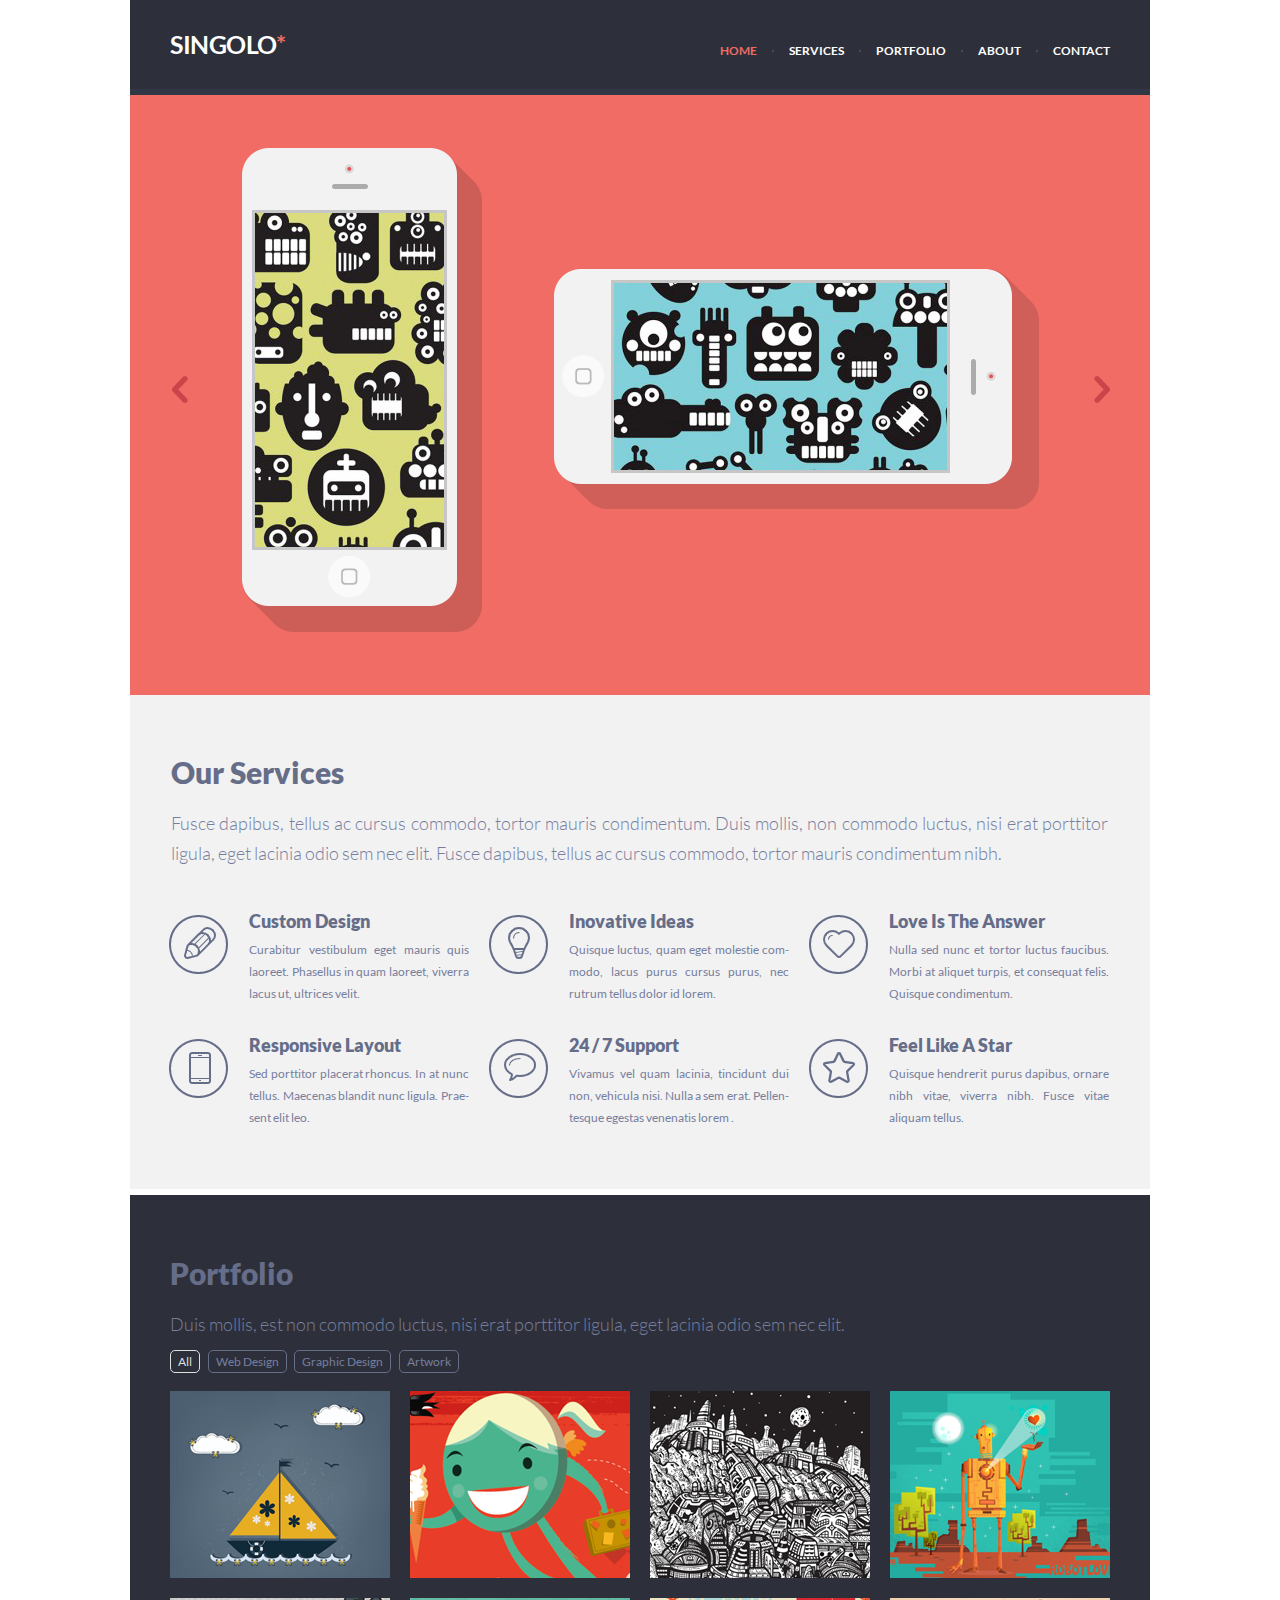
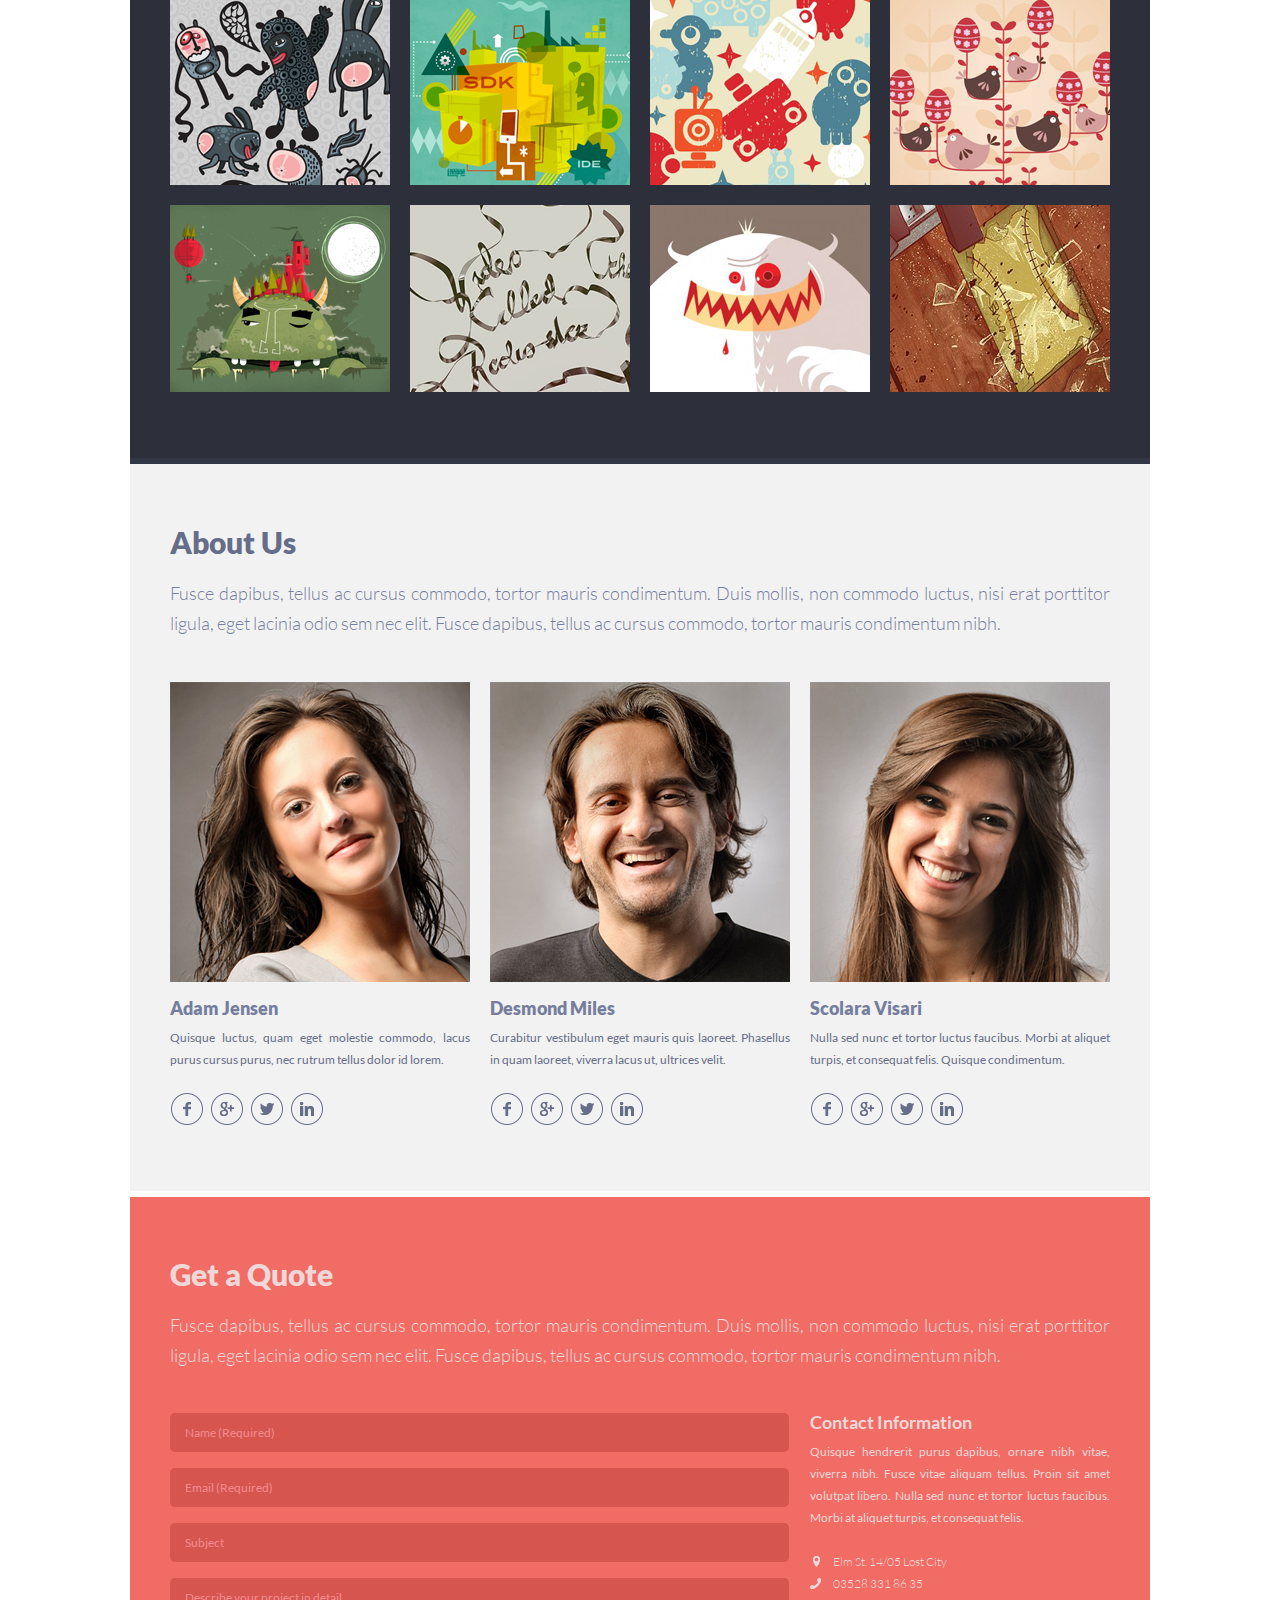
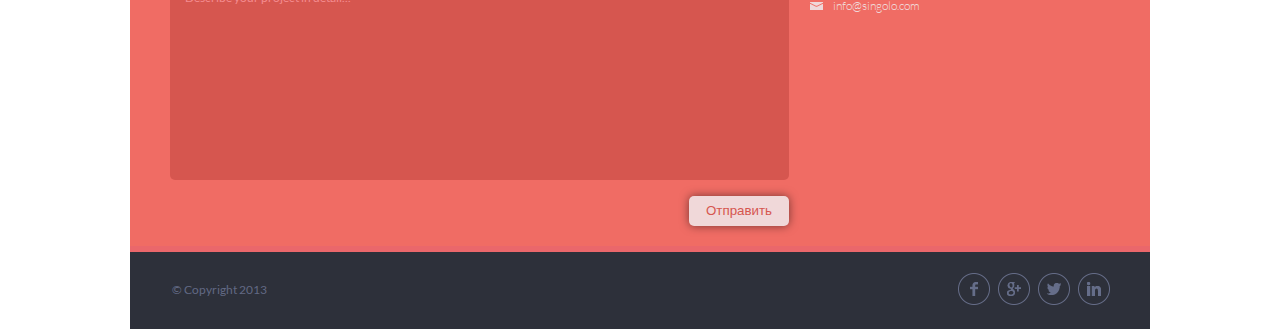
==== index.html @ b099fcce "feat: add composed index.html" ====
<!DOCTYPE html>
<html lang="en">
<head>
    <meta charset="UTF-8">
    <meta name="viewport" content="width=device-width, initial-scale=1.0">
    <link rel="stylesheet" href="style.css">
    <title>singolo</title>
</head>
<body>
    <div class="wrapper">
        <header class="header">
            <div class="header__logo"><h1>SINGOLO<span class="header__logo_star">*</span></h1></div>
            <nav class="header__navigation">
                <ul>
                    <li class="header__navigation_first active">HOME</li>
                    <li>SERVICES</li>
                    <li>PORTFOLIO</li>
                    <li>ABOUT</li>
                    <li class="header__navigation_last">CONTACT</li>
                </ul>
            </nav>
        </header>
        <main>
            <section class="slider">
                <div class="slider__promo">
                    <div class="arrows promo__arrow_left"><img src="./assets/images/chev-left.png" alt="chev left"></div>
                    <div class="promo__content">
                        <div class="content__phone_vertical">
                            <img src="./assets/images/phone/shadow.png" alt="phone shadow" class="shadow">
                            <img src="./assets/images/phone/phone.png" alt="vertical phone" id="phone-vertical">
                            <img src="./assets/images/phone/yellow-screen-picture.png" alt="yellow picture" id="yellow-picture">
                        </div>
                        <div class="content__phone_horizontal">
                            <img src="./assets/images/phone/shadow.png" alt="phone shadow" id="shadow-horizontal" class="shadow">
                            <img src="./assets/images/phone/phone.png" alt="horizontal phone" id="phone-horizontal">
                            <img src="./assets/images/phone/blue-screen-picture.png" alt="blue picture" id="blue-picture">
                        </div>
                    </div>
                    <div class="arrows promo__arrow_right"><img src="./assets/images/chev-right.png" alt="chev right"></div>
                </div>
            </section>
            <section class="services">
                <div class="info">
                    <h2 class="info__header">Our Services</h2>
                    <p class="info__description">Fusce dapibus, tellus ac cursus commodo, tortor mauris condimentum. Duis mollis, non commodo luctus, nisi erat porttitor ligula, eget lacinia odio sem nec elit. Fusce dapibus, tellus ac cursus commodo, tortor mauris condimentum nibh.</p>
                </div>
                <div class="options">
                    <div class="options__entity">
                        <div class="entity__icon">
                            <img src="./assets/images/services/icons/ellipse.png" alt="ellipse" class="icon_ellipse">
                            <img src="./assets/images/services/icons/pen.png" alt="pen icon" class="icon_picture" id="icon-pen">
                        </div>
                        <div class="entity__information">
                            <div class="entity__header">Custom Design</div>
                            <div class="entity__description">Curabitur vestibulum eget mauris quis laoreet. Phasellus in quam laoreet, viverra lacus ut, ultrices velit.</div>
                        </div>
                    </div>
                    <div class="options__entity">
                        <div class="entity__icon">
                            <img src="./assets/images/services/icons/ellipse.png" alt="ellipse" class="icon_ellipse">
                            <img src="./assets/images/services/icons/bulb.png" alt="bulb icon" class="icon_picture" id="icon-bulb">
                        </div>
                        <div class="entity__information">
                            <div class="entity__header">Inovative Ideas</div>
                            <div class="entity__description">Quisque luctus, quam eget molestie com&shy;modo, lacus purus cursus purus, nec rutrum tellus dolor id lorem.</div>
                        </div>
                    </div>
                    <div class="options__entity">
                        <div class="entity__icon">
                            <img src="./assets/images/services/icons/ellipse.png" alt="ellipse" class="icon_ellipse">
                            <img src="./assets/images/services/icons/heart.png" alt="heart icon" class="icon_picture" id="icon-heart">
                        </div>
                        <div class="entity__information">
                            <div class="entity__header">Love Is The Answer</div>
                            <div class="entity__description">Nulla sed nunc et tortor luctus faucibus. Morbi at aliquet turpis, et consequat felis. Quisque condimentum.</div>
                        </div>
                    </div>
                    <div class="options__entity">
                        <div class="entity__icon">
                            <img src="./assets/images/services/icons/ellipse.png" alt="ellipse" class="icon_ellipse">
                            <img src="./assets/images/services/icons/phone.png" alt="phone icon" class="icon_picture" id="icon-phone">
                        </div>
                        <div class="entity__information">
                            <div class="entity__header">Responsive Layout</div>
                            <div class="entity__description">Sed porttitor placerat rhoncus. In at nunc tellus. Maecenas blandit nunc ligula. Prae&shy;sent elit leo.</div>
                        </div>
                    </div>
                    <div class="options__entity">
                        <div class="entity__icon">
                            <img src="./assets/images/services/icons/ellipse.png" alt="ellipse" class="icon_ellipse">
                            <img src="./assets/images/services/icons/bubble.png" alt="bubble icon" class="icon_picture" id="icon-bubble">
                        </div>
                        <div class="entity__information">
                            <div class="entity__header">24 / 7 Support</div>
                            <div class="entity__description">Vivamus vel quam lacinia, tincidunt dui non, vehicula nisi. Nulla a sem erat. Pellen&shy;tesque egestas venenatis lorem .</div>
                        </div>
                    </div>
                    <div class="options__entity">
                        <div class="options__entity">
                            <div class="entity__icon">
                                <img src="./assets/images/services/icons/ellipse.png" alt="ellipse" class="icon_ellipse">
                                <img src="./assets/images/services/icons/star.png" alt="star icon" class="icon_picture" id="icon-star">
                            </div>
                            <div class="entity__information">
                                <div class="entity__header">Feel Like A Star</div>
                                <div class="entity__description">Quisque hendrerit purus dapibus, ornare nibh vitae, viverra nibh. Fusce vitae aliquam tellus.</div>
                            </div>
                        </div>
                    </div>
                </div>
            </section>
            <section class="portfolio">
                <h2 class="portfolio__header">Portfolio</h2>
                <p class="portfolio__description">Duis mollis, est non commodo luctus, nisi erat porttitor ligula, eget lacinia odio sem nec elit.</p>
                <div class="gallery">
                    <ul class="gallery__filtering">
                        <li class="active">All</li>
                        <li>Web Design</li>
                        <li>Graphic Design</li>
                        <li>Artwork</li>
                    </ul>
                    <div class="gallery__tiles">
                        <div class="tiles__tile ship"></div>
                        <div class="tiles__tile face"></div>
                        <div class="tiles__tile town"></div>
                        <div class="tiles__tile robot"></div>
                        <div class="tiles__tile animals"></div>
                        <div class="tiles__tile sdk"></div>
                        <div class="tiles__tile space"></div>
                        <div class="tiles__tile birds"></div>
                        <div class="tiles__tile monster"></div>
                        <div class="tiles__tile letter"></div>
                        <div class="tiles__tile ogre"></div>
                        <div class="tiles__tile indicator"></div>
                    </div>
                </div>
            </section>
            <section class="about">
                <h2 class="about__header">About Us</h2>
                <p class="about__description">Fusce dapibus, tellus ac cursus commodo, tortor mauris condimentum. Duis mollis, non commodo luctus, nisi erat porttitor ligula, eget lacinia odio sem nec elit. Fusce dapibus, tellus ac cursus commodo, tortor mauris condimentum nibh.</p>
                <div class="about__personalities">
                    <div class="personalities">
                        <div class="personalities__photo jensen"></div>
                        <div class="personalities__name">Adam Jensen</div>
                        <div class="personalities__description">Quisque luctus, quam eget molestie commodo, lacus purus cursus purus, nec rutrum tellus dolor id lorem.</div>
                        <div class="social-networks">
                            <span class="social-networks__facebook"></span>
                            <span class="social-networks__google"></span>
                            <span class="social-networks__twitter"></span>
                            <span class="social-networks__linkedin"></span>
                        </div>
                    </div>
                    <div class="personalities">
                        <div class="personalities__photo miles"></div>
                        <div class="personalities__name">Desmond Miles</div>
                        <div class="personalities__description">Curabitur vestibulum eget mauris quis laoreet. Phasellus in quam laoreet, viverra lacus ut, ultrices velit.</div>
                        <div class="social-networks">
                            <span class="social-networks__facebook"></span>
                            <span class="social-networks__google"></span>
                            <span class="social-networks__twitter"></span>
                            <span class="social-networks__linkedin"></span>
                        </div>
                    </div>
                    <div class="personalities">
                        <div class="personalities__photo visari"></div>
                        <div class="personalities__name">Scolara Visari</div>
                        <div class="personalities__description">Nulla sed nunc et tortor luctus faucibus. Morbi at aliquet turpis, et consequat felis. Quisque condimentum.</div>
                        <div class="social-networks">
                            <span class="social-networks__facebook"></span>
                            <span class="social-networks__google"></span>
                            <span class="social-networks__twitter"></span>
                            <span class="social-networks__linkedin"></span>
                        </div>
                    </div>
                </div>
            </section>
            <section class="quote">
                <h2 class="quote__header">Get a Quote</h2>
                <p class="quote__description">
                    Fusce dapibus, tellus ac cursus commodo, tortor mauris condimentum. Duis mollis, non commodo luctus, nisi erat porttitor ligula, eget lacinia odio sem nec elit. Fusce dapibus, tellus ac cursus commodo, tortor mauris condimentum nibh.
                </p>
                <div class="qoute__response">
                    <div class="quote__form_container">
                        <form action="#" class="response__form">
                            <input type="text" name="name" placeholder="Name (Required)" id="response-name" class="form_input" required>
                            <input type="email" name="email" placeholder="Email (Required)" id="response-email" class="form_input" required>
                            <input type="text" name="subject" placeholder="Subject" id="response-subject" class="form_input">
                            <textarea name="describe" placeholder="Describe your project in detail..." id="response-describe" cols="30" rows="10" class="form_input"></textarea>
                            <input type="submit" value="Отправить" id="response-submit">
                        </form>
                    </div>
                    <div class="quote__info">
                        <h4 class="info_header">Contact Information</h4>
                        <p class="info_description">Quisque hendrerit purus dapibus, ornare nibh vitae, viver&shy;ra nibh. Fusce vitae aliquam tellus. Proin sit amet volutpat libero. Nulla sed nunc et tortor luctus faucibus. Morbi at aliquet turpis, et consequat felis. </p>
                        <div class="info__contacts">
                            <a href="#" class="contacts__city">Elm St. 14/05 Lost City</a>
                            <a href="tel:035283318635" class="contacts_tel">03528 331 86 35</a>
                            <a href="mailto:dummy@dummy.com" class="contacts_mail">info@singolo.com</a>
                        </div>
                    </div>
                </div>
            </section>
        </main>
        <footer>
            <div class="footer__copyright">© Copyright 2013</div>
            <div class="social-networks">
                <span class="social-networks__facebook"></span>
                <span class="social-networks__google"></span>
                <span class="social-networks__twitter"></span>
                <span class="social-networks__linkedin"></span>
            </div>
        </footer>
    </div>
</body>
</html>
---- style.css ----
@charset "UTF-8";

@font-face {
  font-family: "Lato";
  src: url("./assets/fonts/Lato-Black.ttf");
  font-weight: 900;
}
@font-face {
  font-family: "Lato";
  src: url("./assets/fonts/Lato-Bold.ttf");
  font-weight: 700;
}
@font-face {
  font-family: "Lato";
  src: url("./assets/fonts/Lato-Regular.ttf");
  font-weight: 400;
}
@font-face {
  font-family: "Lato";
  src: url("./assets/fonts/Lato-Light.ttf");
  font-weight: 300;
}
@font-face {
  font-family: "Lato";
  src: url("./assets/fonts/Lato-Thin.ttf");
  font-weight: 100;
}

.options__entity, .promo__content, .slider__promo, .header__navigation ul, .header {
  display: flex;
  flex-direction: row;
}

body {
  margin: 0;
}

.wrapper {
  max-width: 1020px;
  min-width: 1020px;
  margin: 0 auto;
}

.header {
  font-family: "Lato";
  font-weight: 700;
  font-size: 11.5px;
  color: #ffffff;
  background-color: #2d303a;
  height: 89px;
  justify-content: space-between;
  align-items: center;
  padding-left: 40px;
  padding-right: 40px;
  border-bottom: 6px solid #323746;
}

.header__container {
  height: 89px;
  justify-content: space-between;
  align-items: center;
  padding-left: 40px;
  padding-right: 40px;
}

.header__logo h1 {
  font-size: 25px;
  line-height: 6px;
  letter-spacing: -0.5px;
  margin-top: 15px;
}

.header__logo_star {
  color: #f06c64;
}

.header_bottom {
  height: 6px;
  background-color: #323746;
}

.header__navigation {
  padding-top: 12px;
}
.header__navigation ul {
  list-style: none;
}
.header__navigation ul li {
  margin-right: 14px;
}
.header__navigation ul li:before {
  content: "⋅";
  color: #494e62;
  padding-right: 14px;
}
.header__navigation ul li:hover {
  color: #f06c64;
  cursor: pointer;
}
.header__navigation ul .header__navigation_first::before {
  content: none;
}
.header__navigation ul .header__navigation_last {
  margin-right: 0px;
}

.active {
  color: #f06c64;
}

.slider {
  background-color: #f06c64;
}

.slider__promo {
  justify-content: space-between;
  align-items: center;
  height: 600px;
}

.promo__arrow_right {
  text-align: center;
  margin-left: 55px;
  margin-right: 40px;
  padding-bottom: 7px;
}
.promo__arrow_right:hover {
  transform: scale(1.2);
  cursor: pointer;
}

.promo__arrow_left {
  text-align: center;
  margin-left: 42px;
  margin-right: 55px;
  padding-bottom: 7px;
}
.promo__arrow_left:hover {
  transform: scale(1.2);
  cursor: pointer;
}

.promo__content {
  justify-content: space-between;
  width: 100%;
}

.content__phone_vertical {
  position: relative;
  bottom: 243px;
}

.content__phone_vertical .shadow {
  top: -3px;
  left: -1px;
}

.content__phone_horizontal {
  position: relative;
  height: 100%;
  top: 118px;
  transform: rotate(90deg);
}

.content__phone_horizontal .shadow {
  right: 4px;
}

.slider_bottom {
  height: 6px;
  background-color: #ea676b;
}

.services {
  height: 368px;
  background-color: #f2f2f2;
  padding-top: 59px;
  padding-bottom: 67px;
  padding-left: 41px;
  padding-right: 34px;
  border-bottom: 6px solid #ffffff;
}

.info {
  margin-bottom: 44px;
}

.info__header {
  margin-top: 0px;
  margin-bottom: 0px;
  font-family: "Lato";
  font-weight: 900;
  font-size: 30px;
  color: #666d89;
}

.info__description {
  font-family: "Lato";
  font-weight: 300;
  font-size: 18px;
  line-height: 30px;
  text-align: justify;
  color: #767e9e;
  margin-bottom: 22px;
  margin-right: 8px;
}

.options {
  display: grid;
  grid-template-columns: repeat(3, 300px);
  grid-template-rows: repeat(2, 85px);
  column-gap: 20px;
  row-gap: 39px;
}

.options__entity {
  align-items: flex-start;
}

.entity__icon {
  position: relative;
  width: 60px;
  margin-left: -2px;
  margin-right: 20px;
}
.entity__icon .icon_picture {
  position: absolute;
  top: 14px;
  left: 14px;
  z-index: 2;
}
.entity__icon .icon_ellipse {
  position: absolute;
  z-index: 1;
  top: 2px;
  left: -1px;
}
.entity__icon #icon-bulb {
  left: 17px;
}
.entity__icon #icon-heart {
  top: 16px;
  left: 12px;
}
.entity__icon #icon-phone {
  left: 18px;
}
.entity__icon #icon-bubble {
  top: 16px;
}
.entity__icon #icon-star {
  top: 15px;
  left: 12px;
}

.entity__information {
  width: 220px;
}
.entity__information .entity__header {
  font-family: "Lato";
  font-weight: 900;
  font-size: 18px;
  line-height: 18px;
  color: #666d89;
}
.entity__information .entity__description {
  font-family: "Lato";
  font-weight: 400;
  font-size: 12px;
  line-height: 22px;
  padding-top: 9px;
  color: #767e9e;
  text-align: justify;
  overflow: hidden;
}

.shadow {
  position: absolute;
  opacity: 0.15;
}

#phone-vertical {
  position: absolute;
  left: -3px;
  top: -5px;
  z-index: 1;
}

#phone-horizontal {
  position: absolute;
  right: 28px;
  top: 26px;
  z-index: 1;
}

#yellow-picture {
  position: absolute;
  outline: 3px solid #c6c6c6;
  left: 12px;
  top: 61px;
  z-index: 2;
}

#blue-picture {
  position: absolute;
  outline: 3px solid #c6c6c6;
  right: 43px;
  top: 92px;
  z-index: 2;
}

#shadow-horizontal {
  transform: scaleX(-1);
}

.social-networks, .gallery__filtering {
  display: flex;
  flex-direction: row;
}

.personalities__description, .portfolio {
  font-family: "Lato";
  font-weight: 400;
  font-size: 12px;
}

.about__description, .portfolio__description {
  font-family: "Lato";
  font-weight: 300;
  font-size: 18px;
}

.portfolio {
  background-color: #2d303a;
  color: #767e9e;
  padding: 60px 40px 66px 40px;
  border-bottom: 6px solid #323746;
}

.portfolio__header {
  font-family: "Lato";
  font-weight: 900;
  font-size: 30px;
  margin: auto;
  color: #666d89;
}

.portfolio__description {
  color: #767e9e;
  margin-top: 22px;
  margin-bottom: 15px;
}

.about {
  background-color: #f2f2f2;
  padding: 60px 40px 62px 40px;
  border-bottom: 6px solid #ffffff;
}

.about__header {
  font-family: "Lato";
  font-weight: 900;
  font-size: 30px;
  margin: 0;
  color: #666d89;
}

.about__description {
  text-align: justify;
  line-height: 30px;
  color: #767e9e;
  margin-bottom: 44px;
}

.gallery__filtering {
  list-style: none;
  padding: 0;
  margin-top: 0px;
  margin-bottom: 18px;
}
.gallery__filtering li {
  border: 1px solid #666d89;
  padding: 3px 7px;
  border-radius: 5px;
  margin-right: 7.5px
}
.gallery__filtering li:hover {
  color: #dedede;
  border-color: #dedede;
  cursor: pointer;
}
.gallery__filtering .active {
  color: #dedede;
  border: 1px solid #dedede;
}

.gallery__tiles {
  display: grid;
  grid-template-columns: repeat(4, 220px);
  grid-template-rows: repeat(3, 187px);
  column-gap: 20px;
  row-gap: 20px;
}

.ship {
  background-image: url("./assets/images/gallery/ship.png");
  background-position: right -10px top -11px;
}

.face {
  background-image: url("./assets/images/gallery/face.png");
  background-position: center right -62px;
}

.town {
  background-image: url("./assets/images/gallery/town.png");
  background-position: right -19px top -1px;
}

.robot {
  background-image: url("./assets/images/gallery/robot.png");
  background-position: right -18px top -2px;
}

.animals {
  background-image: url("./assets/images/gallery/animals.png");
  background-position: right -12px top -16px;
}

.sdk {
  background-image: url("./assets/images/gallery/sdk.png");
  background-position: right -22px top -4px;
}

.space {
  background-image: url("./assets/images/gallery/space.png");
  background-position: right -121px top -39px;
}

.birds {
  background-image: url("./assets/images/gallery/birds.png");
  background-position: right -34px top -32px;
}

.monster {
  background-image: url("./assets/images/gallery/monster.png");
  background-position: right -18px top -2px;
}

.letter {
  background-image: url("./assets/images/gallery/letter.png");
  background-position: right -113px top -113px;
}

.ogre {
  background-image: url("./assets/images/gallery/ogre.png");
  background-position: right -50px bottom -50px;
}

.indicator {
  background-image: url("./assets/images/gallery/indicator.png");
  background-position: right -40px bottom -179px;
}

.personalities__photo {
  margin-right: 0;
  height: 300px;
  margin-bottom: 15px;
}

.about__personalities {
  display: flex;
  flex-direction: row;
  justify-content: space-between;
  align-items: center;
}

.personalities {
  width: 300px;
}

.jensen {
  background-image: url("./assets/images/faces/jensen.png");
}

.miles {
  background-image: url("./assets/images/faces/miles.png");
}

.visari {
  background-image: url("./assets/images/faces/visari.png");
}

.personalities__name {
  font-family: "Lato";
  font-weight: 900;
  font-size: 18px;
  text-align: justify;
  font-size: 18px;
  color: #767e9e;
  margin-bottom: 8px;
  word-wrap: normal;
}

.personalities__description {
  line-height: 22px;
  text-align: justify;
  color: #666d89;
  margin-bottom: 21px;
}

.social-networks {
  justify-content: flex-start;
  align-items: center;
}
.social-networks span {
  padding-right: 8px;
  padding-bottom: 5px;
}

.social-networks__facebook {
  background-image: url("./assets/images/social/facebook.png");
  background-repeat: no-repeat;
  height: 32px;
  width: 32px;
}
.social-networks__facebook:hover {
  cursor: pointer;
  background-image: url("./assets/images/social/active/facebook-active.png");
}

.social-networks__google {
  background-image: url("./assets/images/social/google.png");
  background-repeat: no-repeat;
  height: 32px;
  width: 32px;
}
.social-networks__google:hover {
  cursor: pointer;
  background-image: url("./assets/images/social/active/google-active.png");
}

.social-networks__twitter {
  background-image: url("./assets/images/social/twitter.png");
  background-repeat: no-repeat;
  height: 32px;
  width: 32px;
}
.social-networks__twitter:hover {
  cursor: pointer;
  background-image: url("./assets/images/social/active/twitter-active.png");
}

.social-networks__linkedin {
  background-image: url("./assets/images/social/linkedin.png");
  background-repeat: no-repeat;
  height: 32px;
  width: 32px;
}
.social-networks__linkedin:hover {
  cursor: pointer;
  background-image: url("./assets/images/social/active/linkedin-active.png");
}

.social-networks, footer {
  display: flex;
  flex-direction: row;
}

.footer__copyright, .info_description, .response__form ::placeholder {
  font-family: "Lato";
  font-weight: 400;
  font-size: 12px;
}

.info__contacts, .quote {
  font-family: "Lato";
  font-weight: 300;
  font-size: 18px;
}

.quote {
  background-color: #f06c64;
  color: #f0d8d9;
  text-align: justify;
  padding: 34px 40px 20px 40px;
  border-bottom: 6px solid #ea676b;
}

.quote__header {
  font-family: "Lato";
  font-weight: 900;
  font-size: 30px;
  margin-bottom: 0px;
}

.quote__description {
  margin-top: 18px;
  margin-bottom: 45px;
  line-height: 30px;
}

.quote__form_container {
  width: 619px;
}

.response__form {
  display: flex;
  flex-direction: column;
  margin-top: -2px;
}
.response__form ::placeholder {
  color: #f48c8f;
}
.response__form textarea {
  resize: none;
  height: 178px;
}

.form_input {
  margin-bottom: 16px;
  background-color: #d6564f;
  border: none;
  padding: 12px 15px;
  border-radius: 5px;
}

.qoute__response {
  display: flex;
  flex-direction: row;
  justify-content: space-between;
}

.quote__info {
  width: 300px;
}

.info_description {
  line-height: 22px;
  text-align: justify;
  margin-bottom: 22px;
  word-wrap: break-word;
}

.info__contacts {
  font-size: 12px;
  line-height: 22px;
}
.info__contacts a {
  display: block;
  color: #f0d8d9;
  text-decoration: none;
  background-repeat: no-repeat;
  background-position: left center;
  padding-left: 23px;
}
.info__contacts .contacts__city {
  margin-left: 3px;
  padding-left: 20px;
  background-image: url("../assets/images/icons/location.png");
}
.info__contacts .contacts_tel {
  background-image: url("../assets/images/icons/phone.png");
}
.info__contacts .contacts_mail {
  background-image: url("../assets/images/icons/mail.png");
}

.info_header {
  margin: -4px 0px;
}

#response-submit {
  width: 100px;
  height: 30px;
  align-self: flex-end;
  border: none;
  border-radius: 5px;
  color: #d6564f;
  background-color: #f0d8d9;
  box-shadow: 0 0 10px rgba(0, 0, 0, 0.5);
}
#response-submit:hover {
  cursor: pointer;
  box-shadow: 0 0 15px rgba(0, 0, 0, 0.5);
}

footer {
  align-items: center;
  justify-content: space-between;
  padding: 20px 42px;
  background-color: #2d303a;
}

.footer__copyright {
  line-height: 22px;
  text-align: justify;
  color: #626984;
}

.social-networks {
  justify-content: flex-start;
  align-items: center;
  margin-right: -9px;
}
.social-networks span {
  padding-bottom: 5px;
  padding-right: 8px;
}

.social-networks__facebook {
  background-image: url("./assets/images/social/facebook.png");
  background-repeat: no-repeat;
  height: 32px;
  width: 32px;
}
.social-networks__facebook:hover {
  cursor: pointer;
  background-image: url("./assets/images/social/active/facebook-active.png");
}

.social-networks__google {
  background-image: url("./assets/images/social/google.png");
  background-repeat: no-repeat;
  height: 32px;
  width: 32px;
}
.social-networks__google:hover {
  cursor: pointer;
  background-image: url("./assets/images/social/active/google-active.png");
}

.social-networks__twitter {
  background-image: url("./assets/images/social/twitter.png");
  background-repeat: no-repeat;
  height: 32px;
  width: 32px;
}
.social-networks__twitter:hover {
  cursor: pointer;
  background-image: url("./assets/images/social/active/twitter-active.png");
}

.social-networks__linkedin {
  background-image: url("./assets/images/social/linkedin.png");
  background-repeat: no-repeat;
  height: 32px;
  width: 32px;
  padding-right: 0;
}
.social-networks__linkedin:hover {
  cursor: pointer;
  background-image: url("./assets/images/social/active/linkedin-active.png");
}
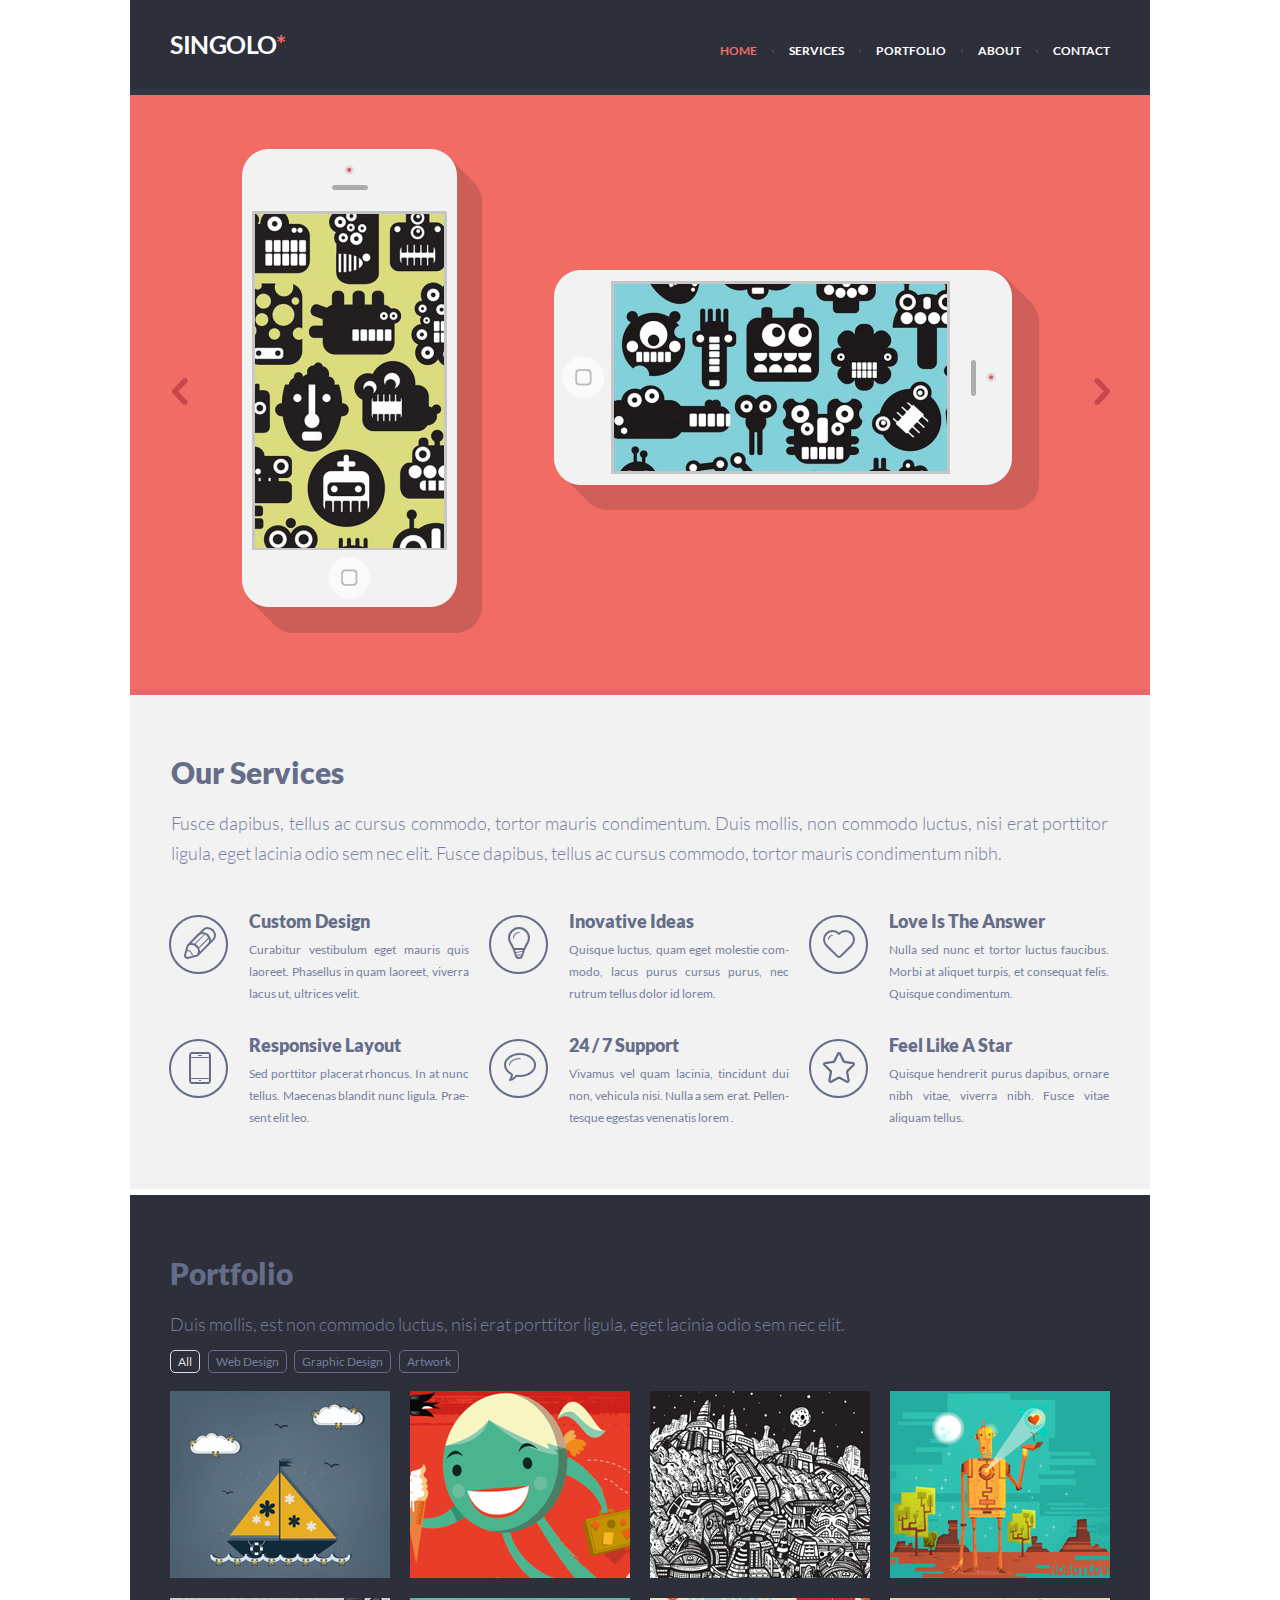
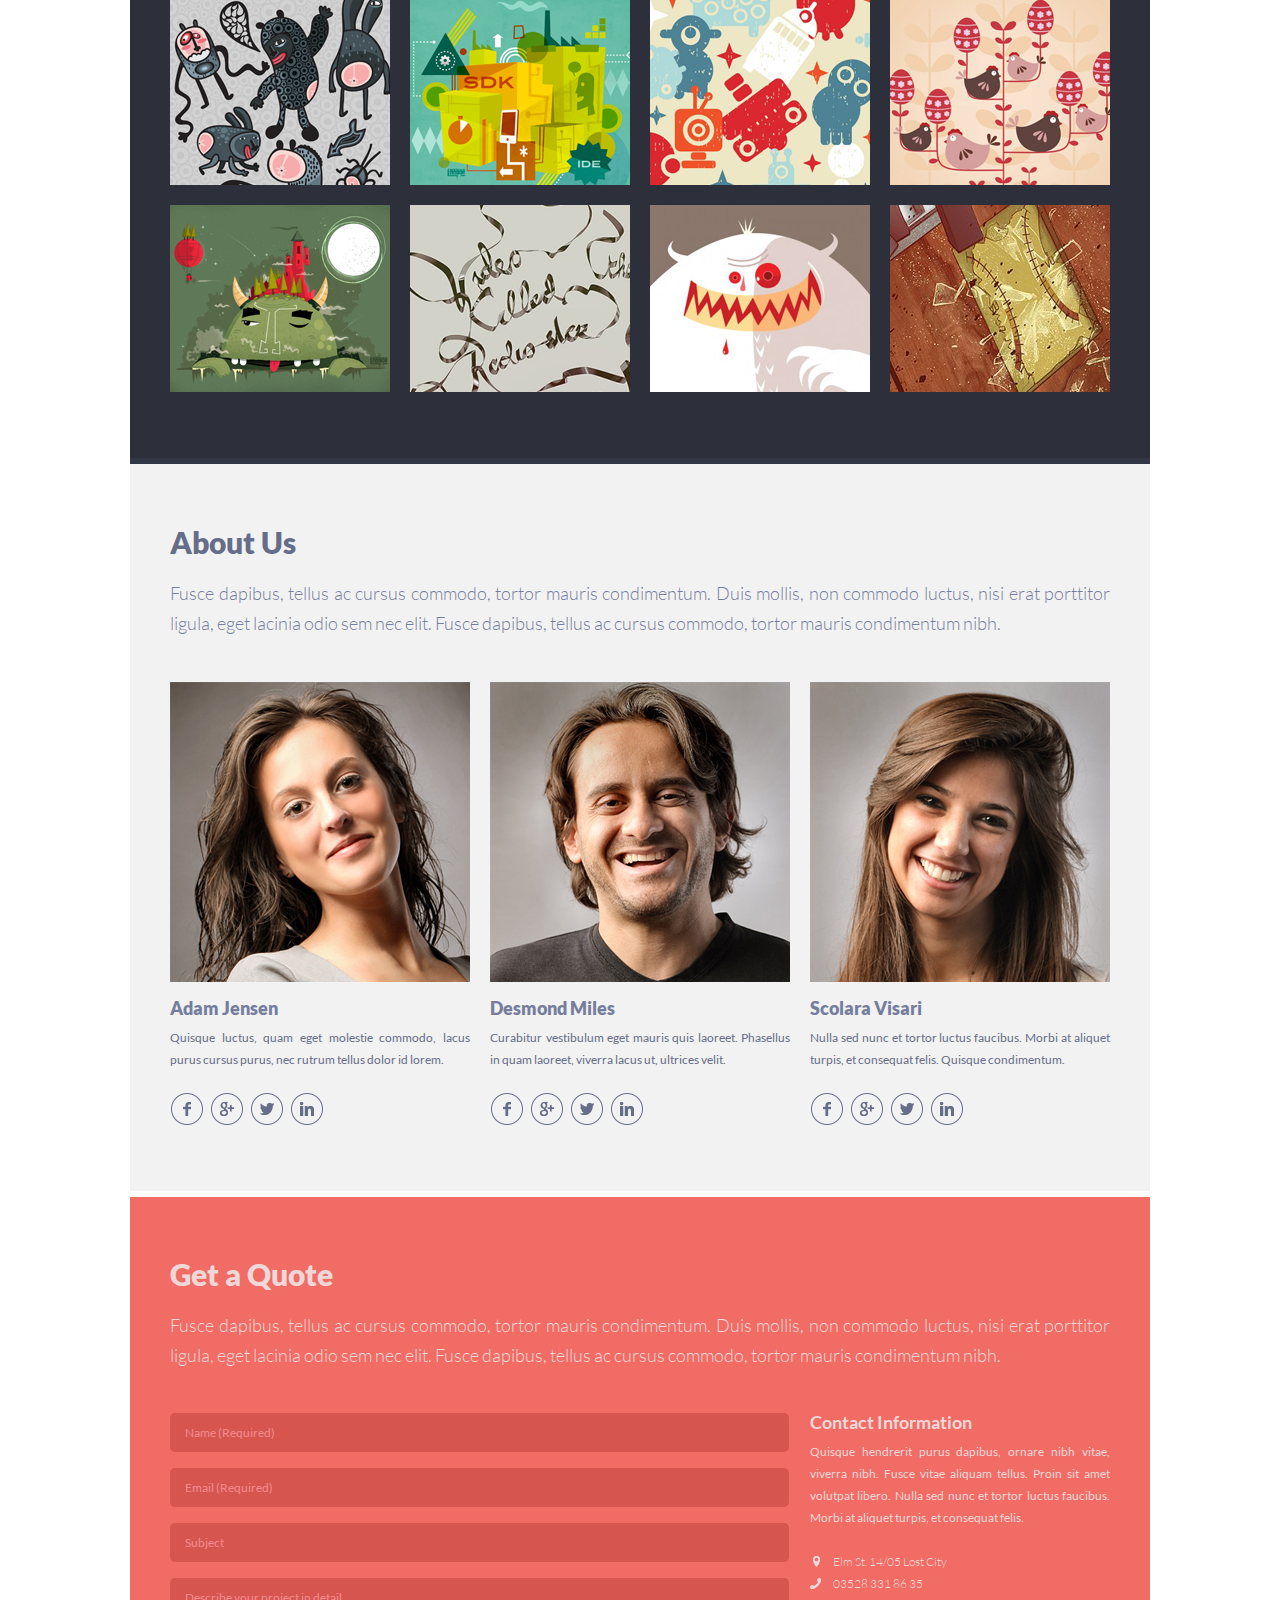
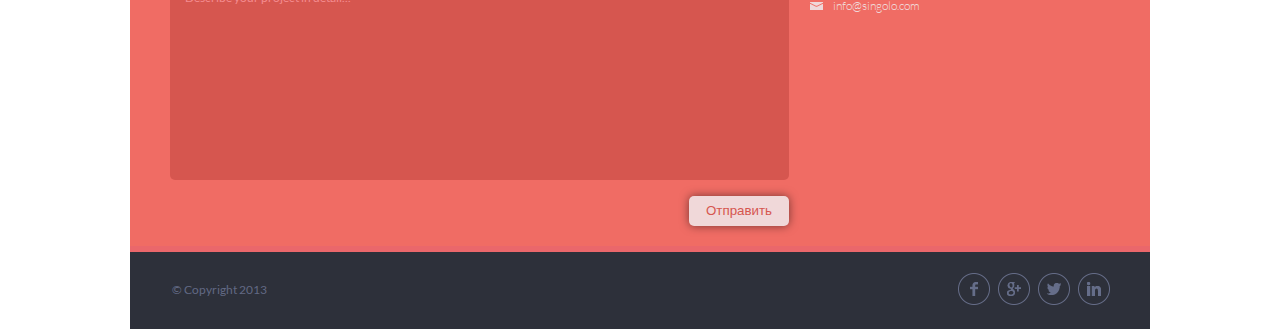
==== commit 8c46019b: "init: singolo-DOM" ====
--- a/index.html
+++ b/index.html
@@ -12,34 +12,36 @@
             <div class="header__logo"><h1>SINGOLO<span class="header__logo_star">*</span></h1></div>
             <nav class="header__navigation">
                 <ul>
-                    <li class="header__navigation_first active">HOME</li>
-                    <li>SERVICES</li>
-                    <li>PORTFOLIO</li>
-                    <li>ABOUT</li>
-                    <li class="header__navigation_last">CONTACT</li>
+                    <li class="header__navigation_first"><a class="active" href="#slider">HOME</a></li>
+                    <li><a href="#services">SERVICES</a></li>
+                    <li><a href="#portfolio">PORTFOLIO</a></li>
+                    <li><a href="#about">ABOUT</a></li>
+                    <li class="header__navigation_last"><a href="#contact">CONTACT</a></li>
                 </ul>
             </nav>
         </header>
         <main>
-            <section class="slider">
+            <section class="slider" id="slider">
                 <div class="slider__promo">
                     <div class="arrows promo__arrow_left"><img src="./assets/images/chev-left.png" alt="chev left"></div>
                     <div class="promo__content">
                         <div class="content__phone_vertical">
                             <img src="./assets/images/phone/shadow.png" alt="phone shadow" class="shadow">
                             <img src="./assets/images/phone/phone.png" alt="vertical phone" id="phone-vertical">
+                            <div class="screen" id="screen-vertical"></div>
                             <img src="./assets/images/phone/yellow-screen-picture.png" alt="yellow picture" id="yellow-picture">
                         </div>
                         <div class="content__phone_horizontal">
                             <img src="./assets/images/phone/shadow.png" alt="phone shadow" id="shadow-horizontal" class="shadow">
                             <img src="./assets/images/phone/phone.png" alt="horizontal phone" id="phone-horizontal">
+                            <div class="screen" id="screen-horizontal"></div>
                             <img src="./assets/images/phone/blue-screen-picture.png" alt="blue picture" id="blue-picture">
                         </div>
                     </div>
                     <div class="arrows promo__arrow_right"><img src="./assets/images/chev-right.png" alt="chev right"></div>
                 </div>
             </section>
-            <section class="services">
+            <section class="services" id="services">
                 <div class="info">
                     <h2 class="info__header">Our Services</h2>
                     <p class="info__description">Fusce dapibus, tellus ac cursus commodo, tortor mauris condimentum. Duis mollis, non commodo luctus, nisi erat porttitor ligula, eget lacinia odio sem nec elit. Fusce dapibus, tellus ac cursus commodo, tortor mauris condimentum nibh.</p>
@@ -109,7 +111,7 @@
                     </div>
                 </div>
             </section>
-            <section class="portfolio">
+            <section class="portfolio" id="portfolio">
                 <h2 class="portfolio__header">Portfolio</h2>
                 <p class="portfolio__description">Duis mollis, est non commodo luctus, nisi erat porttitor ligula, eget lacinia odio sem nec elit.</p>
                 <div class="gallery">
@@ -135,7 +137,7 @@
                     </div>
                 </div>
             </section>
-            <section class="about">
+            <section class="about" id="about">
                 <h2 class="about__header">About Us</h2>
                 <p class="about__description">Fusce dapibus, tellus ac cursus commodo, tortor mauris condimentum. Duis mollis, non commodo luctus, nisi erat porttitor ligula, eget lacinia odio sem nec elit. Fusce dapibus, tellus ac cursus commodo, tortor mauris condimentum nibh.</p>
                 <div class="about__personalities">
@@ -174,7 +176,7 @@
                     </div>
                 </div>
             </section>
-            <section class="quote">
+            <section class="quote" id="contact">
                 <h2 class="quote__header">Get a Quote</h2>
                 <p class="quote__description">
                     Fusce dapibus, tellus ac cursus commodo, tortor mauris condimentum. Duis mollis, non commodo luctus, nisi erat porttitor ligula, eget lacinia odio sem nec elit. Fusce dapibus, tellus ac cursus commodo, tortor mauris condimentum nibh.
@@ -211,5 +213,14 @@
             </div>
         </footer>
     </div>
+    <div class="overlay hide-content">
+        <div class="modal">
+            <h4>Письмо отправлено</h4>
+            <p class="modal__topic"></p>
+            <p class="modal__describe"></p>
+            <button>OK</button>
+        </div>
+    </div>
+    <script src="script.js"></script>
 </body>
 </html>--- a/style.css
+++ b/style.css
@@ -39,6 +39,7 @@
   max-width: 1020px;
   min-width: 1020px;
   margin: 0 auto;
+  overflow: hidden;
 }
 
 .header {
@@ -88,12 +89,22 @@
 .header__navigation ul li {
   margin-right: 14px;
 }
+
+.header__navigation ul li a {
+  color: #ffffff;
+  text-decoration: none;
+}
+
+.header__navigation .active {
+  color: #f06c64;
+}
+
 .header__navigation ul li:before {
   content: "⋅";
   color: #494e62;
   padding-right: 14px;
 }
-.header__navigation ul li:hover {
+.header__navigation ul li a:hover {
   color: #f06c64;
   cursor: pointer;
 }
@@ -102,10 +113,6 @@
 }
 .header__navigation ul .header__navigation_last {
   margin-right: 0px;
-}
-
-.active {
-  color: #f06c64;
 }
 
 .slider {
@@ -115,7 +122,17 @@
 .slider__promo {
   justify-content: space-between;
   align-items: center;
-  height: 600px;
+  border-bottom: 6px solid #ea666b;
+  height: 594px;
+}
+
+.slide-2 {
+  background-image: url('./assets/Slide-2.png');
+  border-bottom: 6px solid #0f5bd6;
+}
+
+.arrows {
+  margin-top: 10px;
 }
 
 .promo__arrow_right {
@@ -142,7 +159,22 @@
 
 .promo__content {
   justify-content: space-between;
+  position: relative;
   width: 100%;
+  top: 4px;
+}
+
+.shift-right {
+  right: 1020px;
+}
+
+.hide-content {
+  display: none;
+}
+
+.invisible-content {
+  visibility: hidden;
+  opacity: 0;
 }
 
 .content__phone_vertical {
@@ -295,18 +327,39 @@
 
 #yellow-picture {
   position: absolute;
-  outline: 3px solid #c6c6c6;
   left: 12px;
   top: 61px;
+  z-index: 3;
+  opacity: 1;
+}
+
+.screen {
+  position: absolute;
+  background-color: black;
+  outline: 3px solid #c6c6c6;
   z-index: 2;
+}
+
+#screen-vertical {
+  left: 12px;
+  top: 61px;
+  height: 333px;
+  width: 189px;
+}
+
+#screen-horizontal {
+  top: 92px;
+  right: 43px;
+  height: 333px;
+  width: 187px;
 }
 
 #blue-picture {
   position: absolute;
-  outline: 3px solid #c6c6c6;
   right: 43px;
   top: 92px;
   z-index: 2;
+  opacity: 1;
 }
 
 #shadow-horizontal {
@@ -400,6 +453,10 @@
   grid-template-rows: repeat(3, 187px);
   column-gap: 20px;
   row-gap: 20px;
+}
+
+.tiles__tile_active {
+  outline: #F06C64 solid 6px;
 }
 
 .ship {
@@ -657,13 +714,13 @@
 .info__contacts .contacts__city {
   margin-left: 3px;
   padding-left: 20px;
-  background-image: url("../assets/images/icons/location.png");
+  background-image: url("./assets/images/icons/location.png");
 }
 .info__contacts .contacts_tel {
-  background-image: url("../assets/images/icons/phone.png");
+  background-image: url("./assets/images/icons/phone.png");
 }
 .info__contacts .contacts_mail {
-  background-image: url("../assets/images/icons/mail.png");
+  background-image: url("./assets/images/icons/mail.png");
 }
 
 .info_header {
@@ -752,3 +809,73 @@
   cursor: pointer;
   background-image: url("./assets/images/social/active/linkedin-active.png");
 }
+
+.modal {
+  position: fixed;
+  background-color: white;
+  display: flex;
+  flex-direction: column;
+  /* text-align: center; */
+  border-radius: 5px;
+  top: 50%;
+  left: 50%;
+  z-index: 1001;
+  transform: translate(-50%, -50%);
+  font-family: "Lato";
+  font-weight: 300;
+}
+
+.modal h4 {
+  margin-top: 0;
+  padding: 20px 60px;
+  background-color: #ea676b;
+  border-radius: 5px 5px 0 0;
+  color: white;
+  font-size: 22px;
+  font-weight: 900;
+  text-align: center;
+}
+
+.modal .modal__topic {
+  font-size: 18px;
+  font-weight: 700;
+  margin-bottom: 10px;
+}
+
+.modal .modal__describe {
+  font-size: 16px;
+  margin-top: 0;
+  margin-bottom: 40px;
+}
+
+.modal__topic, .modal__describe {
+  padding: 0 20px;
+}
+
+.modal button {
+  width: 100px;
+  height: 30px;
+  align-self: flex-end;
+  border: none;
+  border-radius: 5px;
+  color: #d6564f;
+  background-color: white;
+  margin-right: 20px;
+  margin-bottom: 20px;
+  box-shadow: 0 0 10px rgba(0, 0, 0, 0.5);
+}
+
+.modal button:hover {
+  cursor: pointer;
+  transform: scale(1.05);
+}
+
+.overlay {
+  position: fixed;
+  z-index: 1000;
+  top: 0;
+  left: 0;
+  width: 100vw;
+  height: 100vh;
+  background-color: rgba(128,128,128,0.5);
+}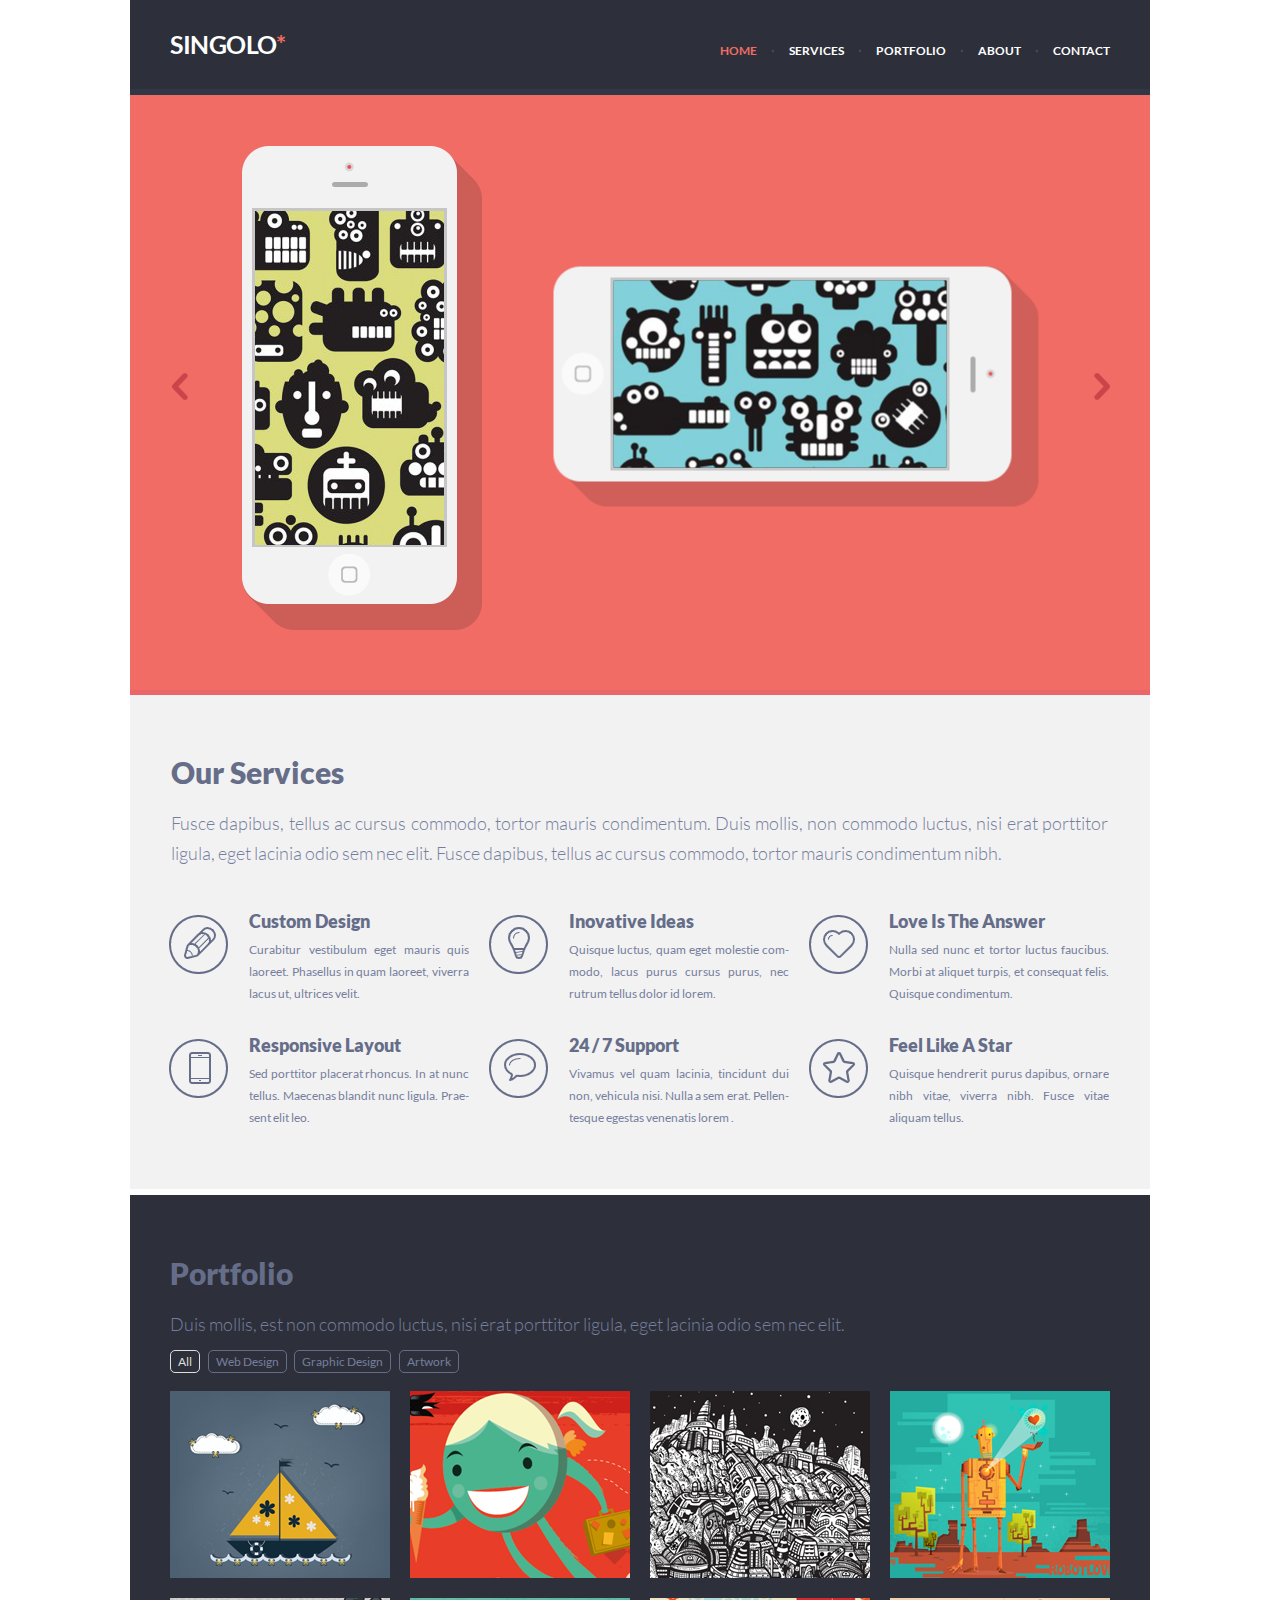
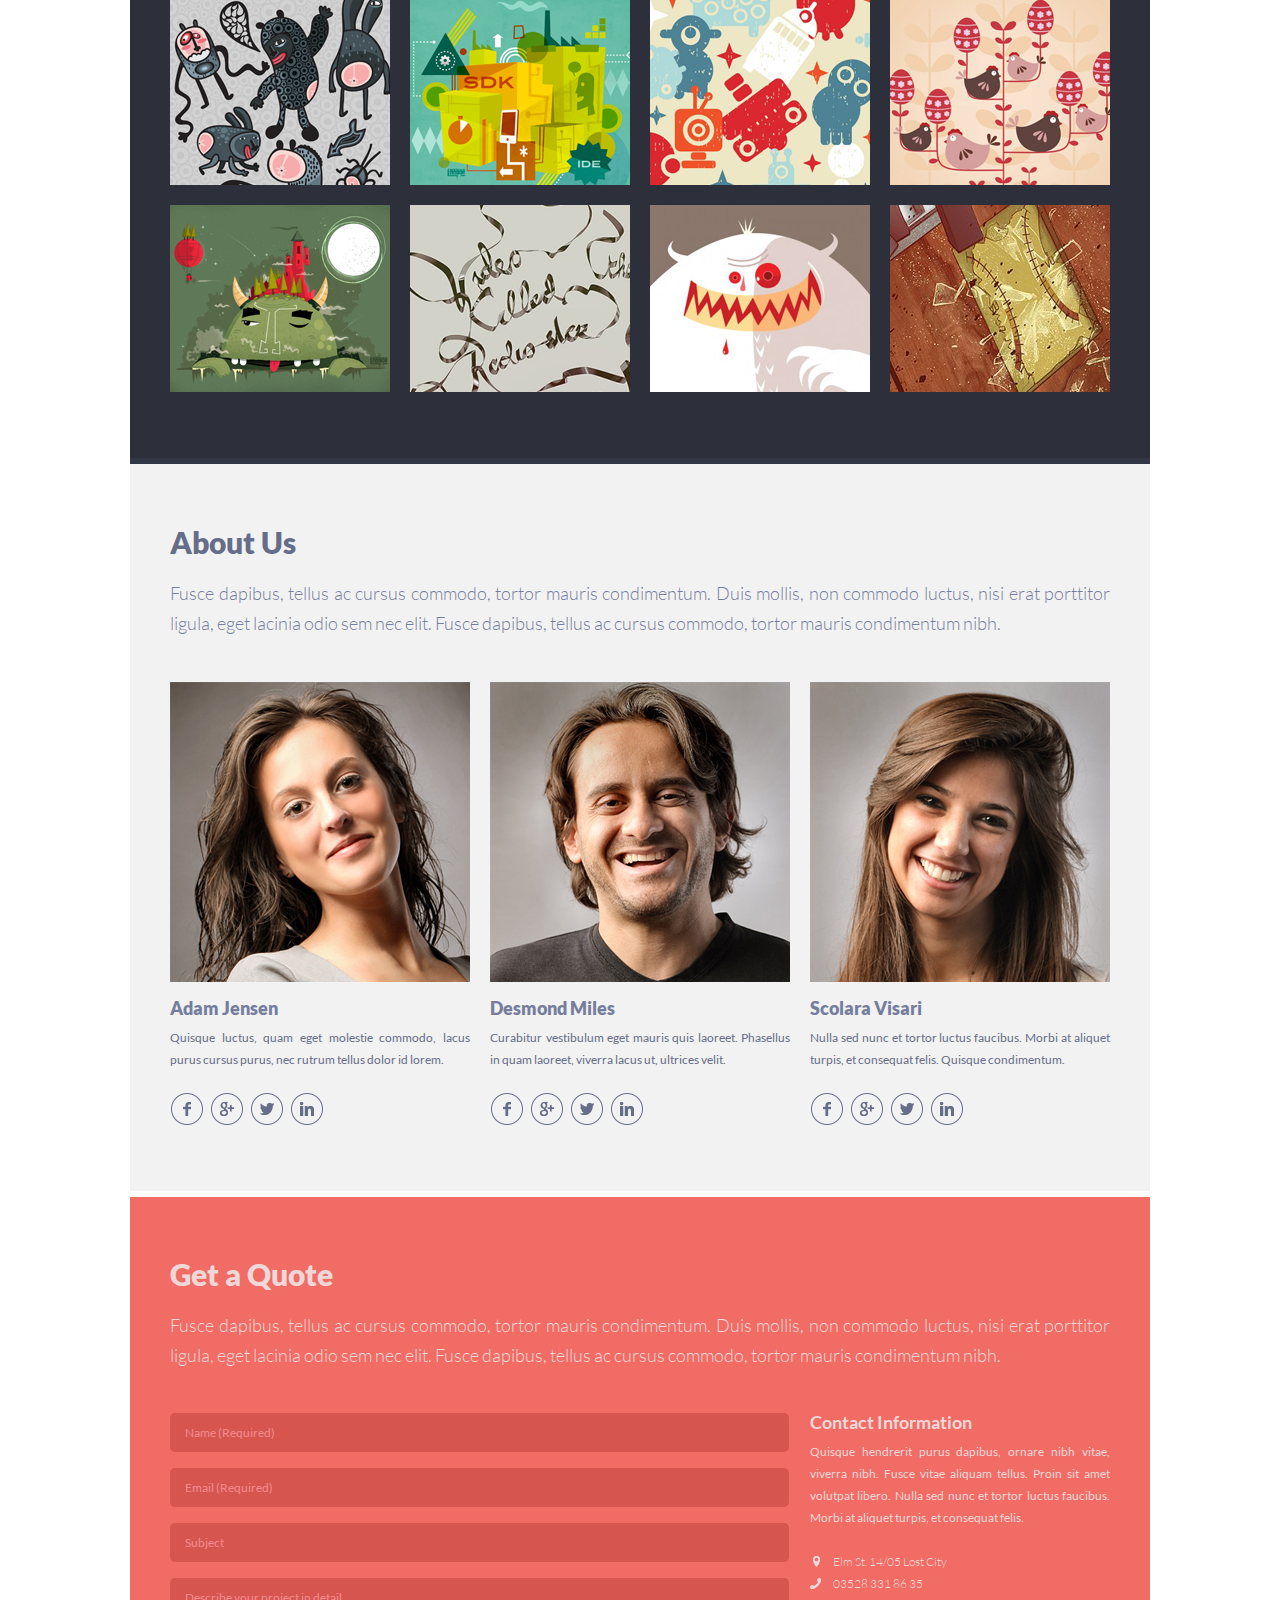
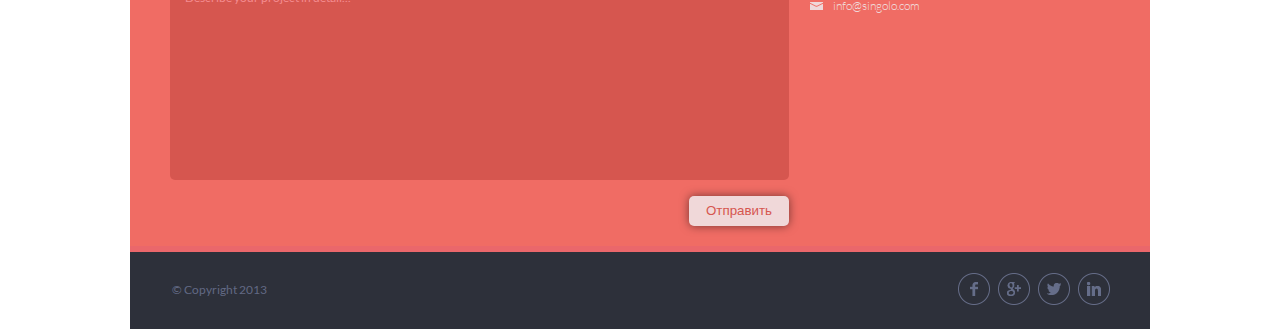
==== commit 0e4bd8dc: "feat: add transition" ====
--- a/index.html
+++ b/index.html
@@ -25,17 +25,22 @@
                 <div class="slider__promo">
                     <div class="arrows promo__arrow_left"><img src="./assets/images/chev-left.png" alt="chev left"></div>
                     <div class="promo__content">
-                        <div class="content__phone_vertical">
-                            <img src="./assets/images/phone/shadow.png" alt="phone shadow" class="shadow">
-                            <img src="./assets/images/phone/phone.png" alt="vertical phone" id="phone-vertical">
-                            <div class="screen" id="screen-vertical"></div>
-                            <img src="./assets/images/phone/yellow-screen-picture.png" alt="yellow picture" id="yellow-picture">
-                        </div>
-                        <div class="content__phone_horizontal">
-                            <img src="./assets/images/phone/shadow.png" alt="phone shadow" id="shadow-horizontal" class="shadow">
-                            <img src="./assets/images/phone/phone.png" alt="horizontal phone" id="phone-horizontal">
-                            <div class="screen" id="screen-horizontal"></div>
-                            <img src="./assets/images/phone/blue-screen-picture.png" alt="blue picture" id="blue-picture">
+                        <div class="slide slide-1">
+                            <div class="content__phone_vertical">
+                                <img src="./assets/images/phone/shadow.png" alt="phone shadow" class="shadow">
+                                <img src="./assets/images/phone/phone.png" alt="vertical phone" id="phone-vertical">
+                                <div class="screen" id="screen-vertical"></div>
+                                <img src="./assets/images/phone/yellow-screen-picture.png" alt="yellow picture" id="yellow-picture">
+                            </div>
+                            <div class="content__phone_horizontal">
+                                <img src="./assets/images/phone/shadow.png" alt="phone shadow" id="shadow-horizontal" class="shadow">
+                                <img src="./assets/images/phone/phone.png" alt="horizontal phone" id="phone-horizontal">
+                                <div class="screen" id="screen-horizontal"></div>
+                                <img src="./assets/images/phone/blue-screen-picture.png" alt="blue picture" id="blue-picture">
+                            </div>
+                        </div>
+                        <div class="slide">
+                            <img src="./assets/Slide-2.png" alt="slide 2">
                         </div>
                     </div>
                     <div class="arrows promo__arrow_right"><img src="./assets/images/chev-right.png" alt="chev right"></div>
--- a/style.css
+++ b/style.css
@@ -29,6 +29,10 @@
 .options__entity, .promo__content, .slider__promo, .header__navigation ul, .header {
   display: flex;
   flex-direction: row;
+}
+
+html {
+  scroll-behavior: smooth;
 }
 
 body {
@@ -43,6 +47,9 @@
 }
 
 .header {
+  position: fixed;
+  z-index: 10;
+  width: 940px;
   font-family: "Lato";
   font-weight: 700;
   font-size: 11.5px;
@@ -116,14 +123,31 @@
 }
 
 .slider {
-  background-color: #f06c64;
+  /* background-color: #f06c64; */
 }
 
 .slider__promo {
   justify-content: space-between;
   align-items: center;
   border-bottom: 6px solid #ea666b;
+  width: 1020px;
   height: 594px;
+  position: relative;
+}
+
+main {
+  margin-top: 95px;
+}
+
+.promo__content {
+  position: relative;
+  top: 0;
+  left: -1020px;
+  width: 10000px;
+}
+
+.shifting {
+  transition: left 0.2s ease-out;
 }
 
 .slide-2 {
@@ -132,14 +156,16 @@
 }
 
 .arrows {
-  margin-top: 10px;
+  position: absolute;
+  z-index: 5;
 }
 
 .promo__arrow_right {
-  text-align: center;
+  text-align: right;
   margin-left: 55px;
   margin-right: 40px;
   padding-bottom: 7px;
+  right: 0;
 }
 .promo__arrow_right:hover {
   transform: scale(1.2);
@@ -147,7 +173,6 @@
 }
 
 .promo__arrow_left {
-  text-align: center;
   margin-left: 42px;
   margin-right: 55px;
   padding-bottom: 7px;
@@ -157,11 +182,24 @@
   cursor: pointer;
 }
 
-.promo__content {
+.slide {
+  height: 595px;
+  width: 1020px;
+}
+
+#s-1 {
+  background-color: red;
+}
+
+#s-2 {
+  background-color: #0f5bd6;
+}
+
+.slide-1 {
   justify-content: space-between;
   position: relative;
-  width: 100%;
-  top: 4px;
+  display: flex;
+  background-color: #f06c64
 }
 
 .shift-right {
@@ -178,8 +216,9 @@
 }
 
 .content__phone_vertical {
-  position: relative;
-  bottom: 243px;
+  position: absolute;
+  top: 55px;
+  left: 113px;
 }
 
 .content__phone_vertical .shadow {
@@ -188,9 +227,10 @@
 }
 
 .content__phone_horizontal {
-  position: relative;
+  position: absolute;
   height: 100%;
   top: 118px;
+  right: 409px;
   transform: rotate(90deg);
 }
 
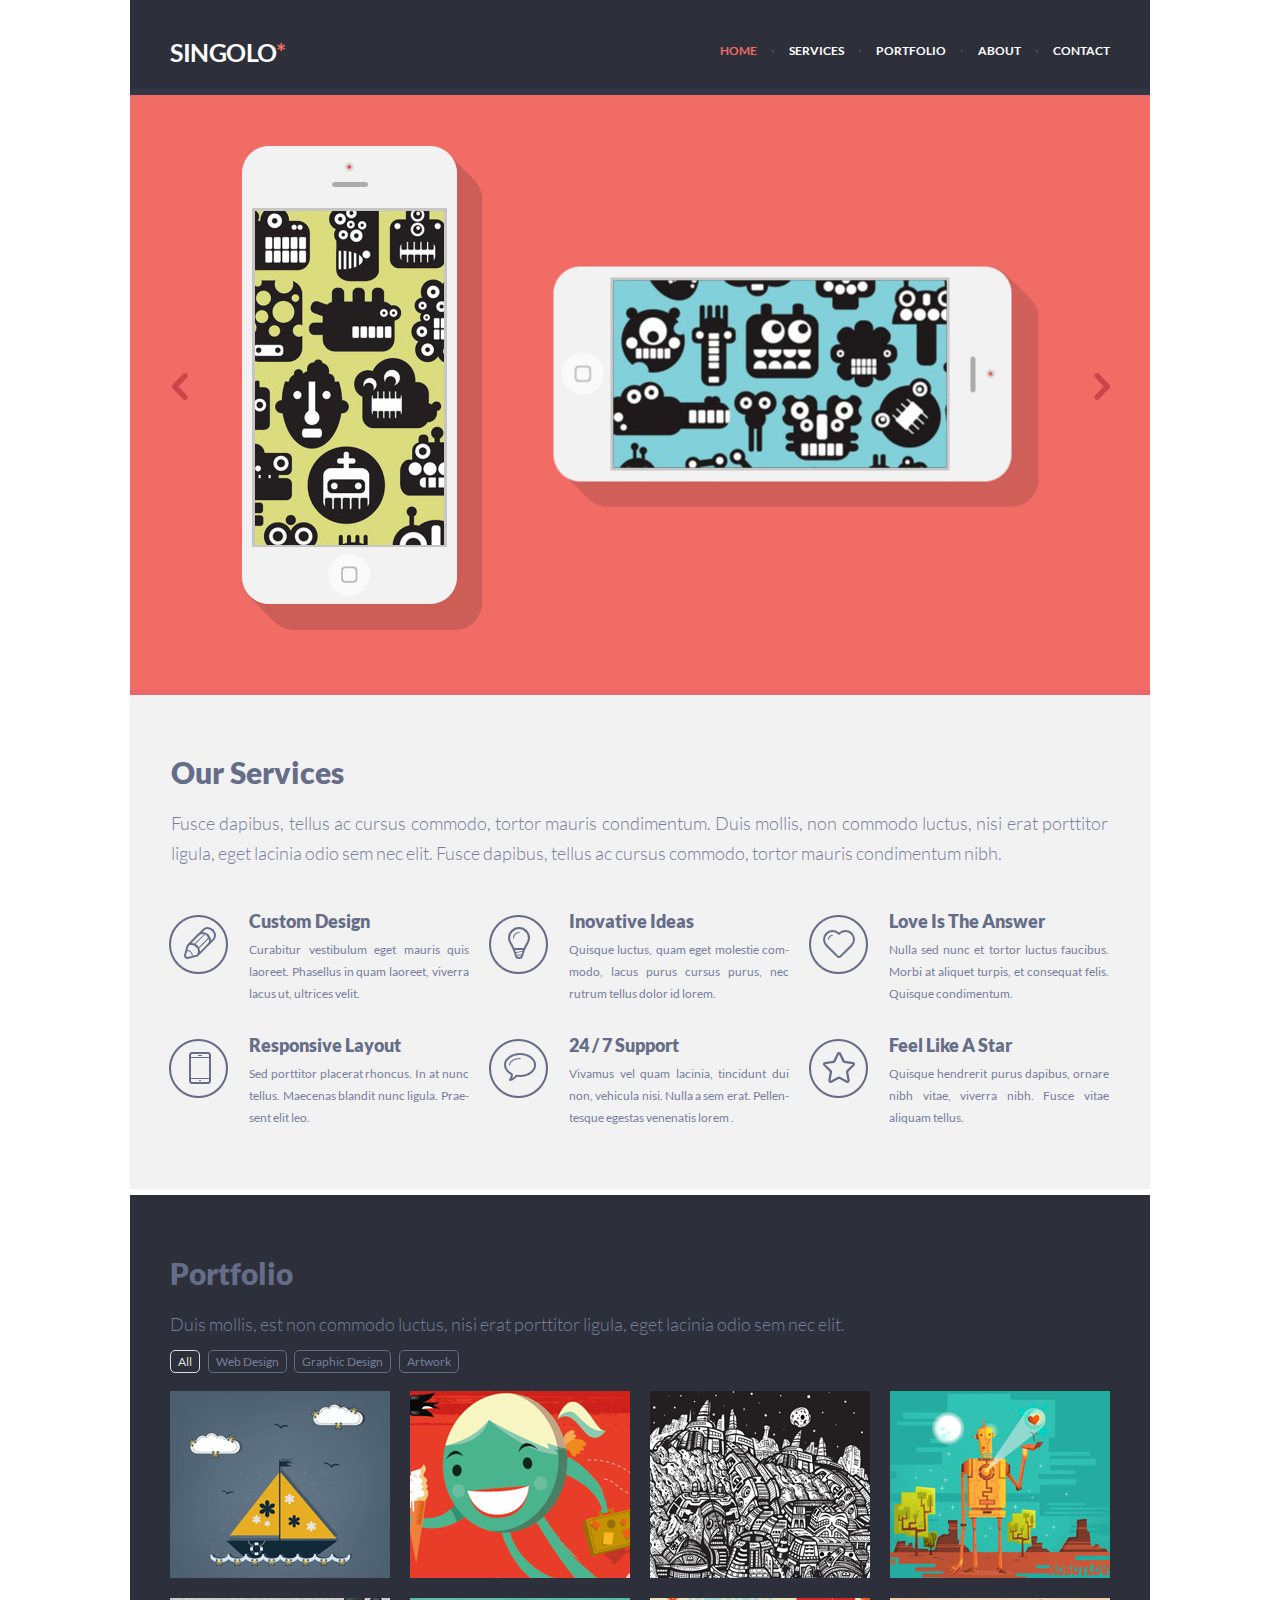
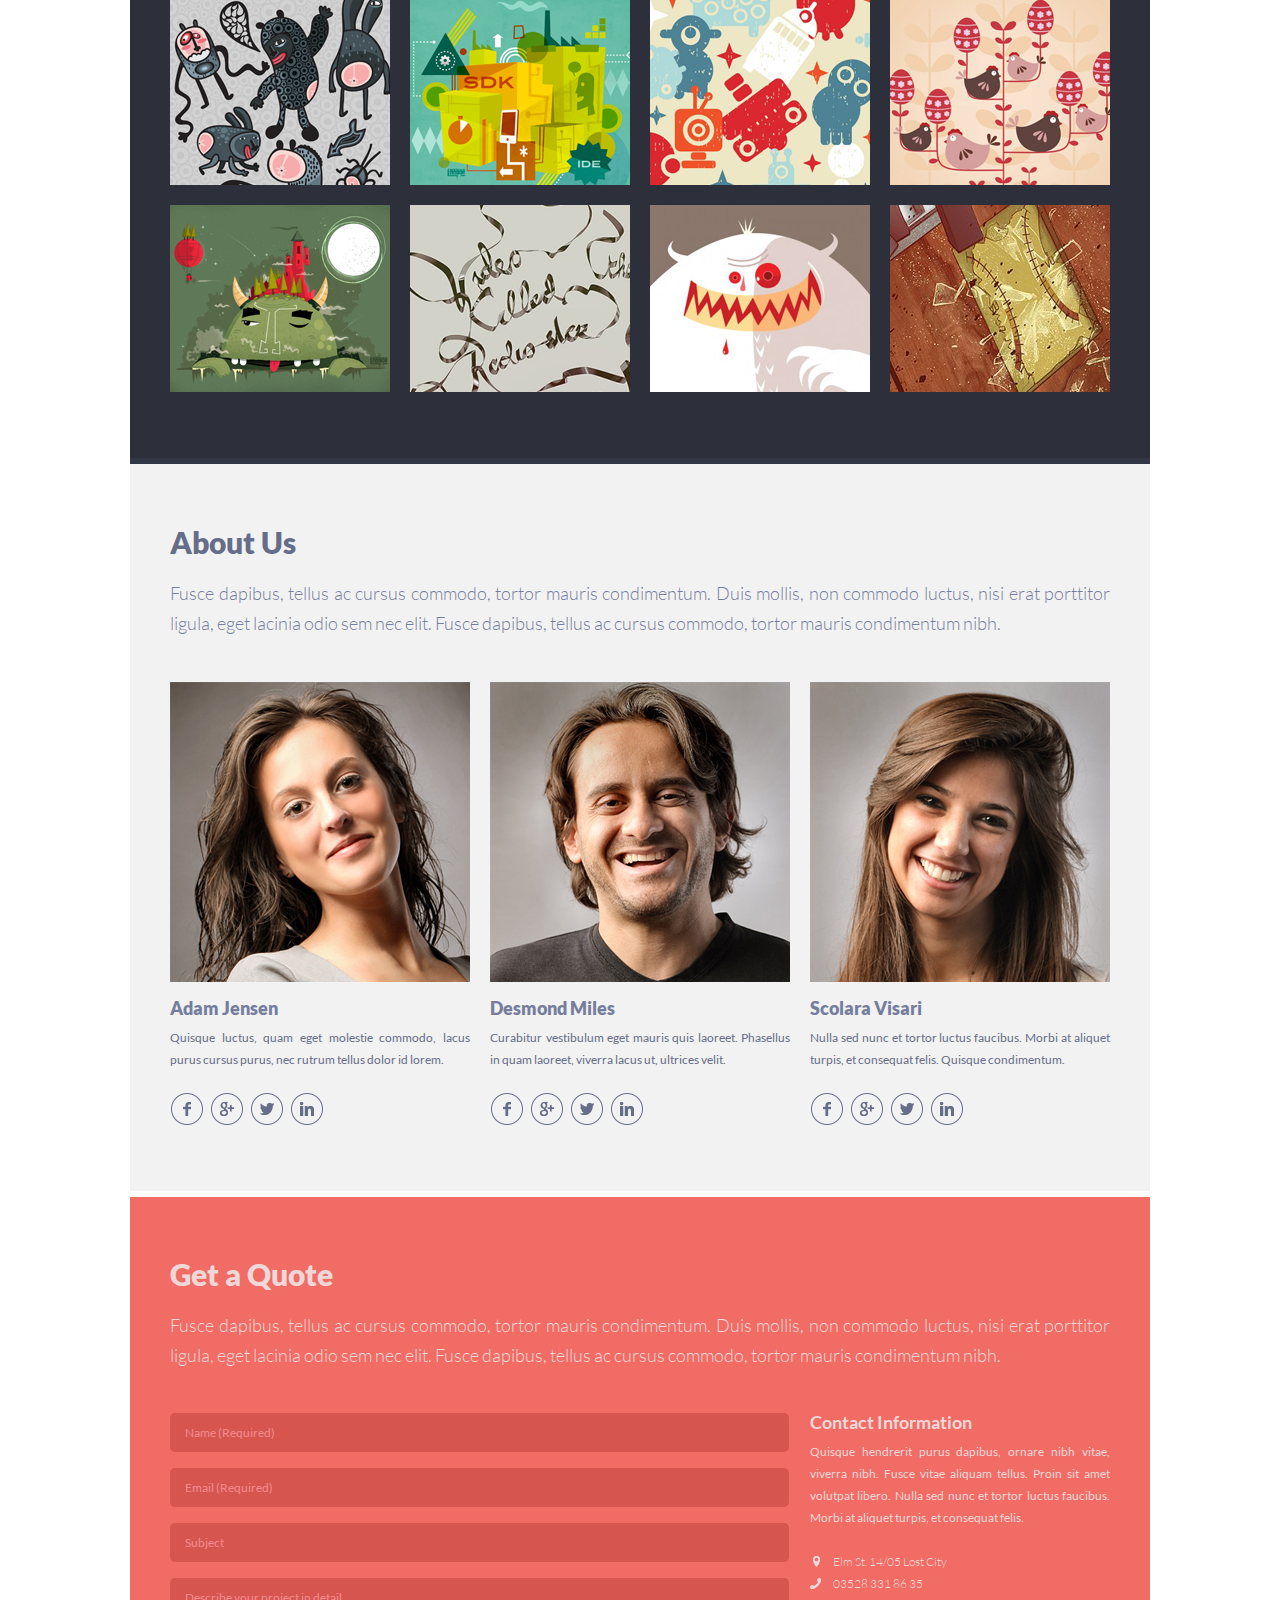
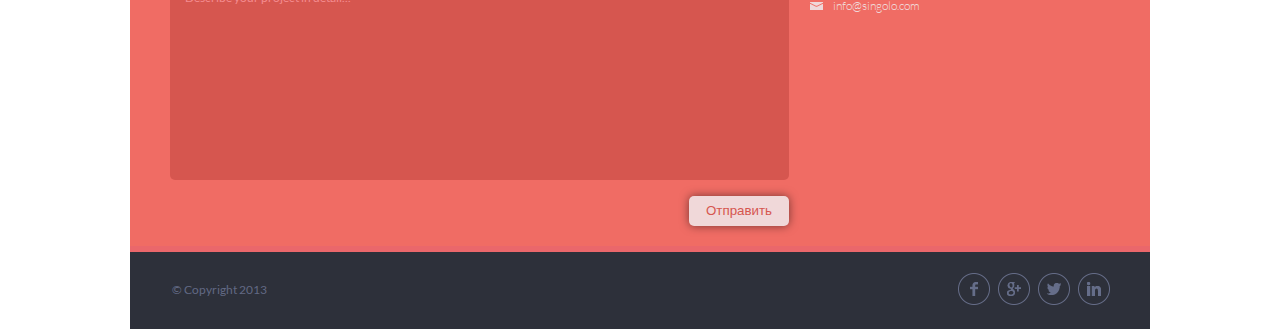
==== commit 3187f2d6: "init: singolo responsive" ====
--- a/index.html
+++ b/index.html
@@ -40,7 +40,7 @@
                             </div>
                         </div>
                         <div class="slide">
-                            <img src="./assets/Slide-2.png" alt="slide 2">
+                            <img src="./assets/Slide-2.png" alt="slide 2" class="blue-slide">
                         </div>
                     </div>
                     <div class="arrows promo__arrow_right"><img src="./assets/images/chev-right.png" alt="chev right"></div>
--- a/style.css
+++ b/style.css
@@ -41,7 +41,7 @@
 
 .wrapper {
   max-width: 1020px;
-  min-width: 1020px;
+  /* min-width: 1020px; */
   margin: 0 auto;
   overflow: hidden;
 }
@@ -49,7 +49,6 @@
 .header {
   position: fixed;
   z-index: 10;
-  width: 940px;
   font-family: "Lato";
   font-weight: 700;
   font-size: 11.5px;
@@ -58,9 +57,9 @@
   height: 89px;
   justify-content: space-between;
   align-items: center;
-  padding-left: 40px;
-  padding-right: 40px;
   border-bottom: 6px solid #323746;
+  width: 100%;
+  max-width: 1020px;
 }
 
 .header__container {
@@ -75,7 +74,7 @@
   font-size: 25px;
   line-height: 6px;
   letter-spacing: -0.5px;
-  margin-top: 15px;
+  margin: 15px 0 0 40px;
 }
 
 .header__logo_star {
@@ -89,6 +88,7 @@
 
 .header__navigation {
   padding-top: 12px;
+  margin-right: 40px;
 }
 .header__navigation ul {
   list-style: none;
@@ -918,4 +918,78 @@
   width: 100vw;
   height: 100vh;
   background-color: rgba(128,128,128,0.5);
+}
+
+@media(max-width: 1019px) {
+
+  .slider {
+    height: 446px;
+  }
+
+  .slider__promo {
+    width: 100%;
+    height: 100%;
+  }
+
+  .promo__content {
+    height: 445px;
+  }
+
+  .content__phone_vertical {
+    top: 45px;
+    left: 88px;
+  }
+
+  .slide {
+    height: 100%;
+  }
+  .content__phone_vertical.shadow {
+    height: 363px;
+  }
+
+  #phone-vertical {
+    height: 345px;
+  }
+
+  #screen-vertical {
+    height: 250px;
+    width: 141px;
+    top: 45px;
+    left: 9px;
+  }
+
+  #yellow-picture {
+    top: 45px;
+    left: 9px;
+    width: 141px;
+  }
+
+  .content__phone_horizontal.shadow {
+    width: 181px;
+    top: 149px;
+    right: 31px;
+  }
+
+  #phone-horizontal {
+    width: 163px;
+    right: 50px;
+    top: 168px;
+  }
+
+  #screen-horizontal {
+    top: 216px;
+    height: 253px;
+    width: 146px;
+    right: 59px;
+  }
+
+  #blue-picture {
+    top: 216px;
+    width: 142px;
+    right: 61px;
+  }
+  
+  .blue-slide {
+    height: 100%;
+  }
 }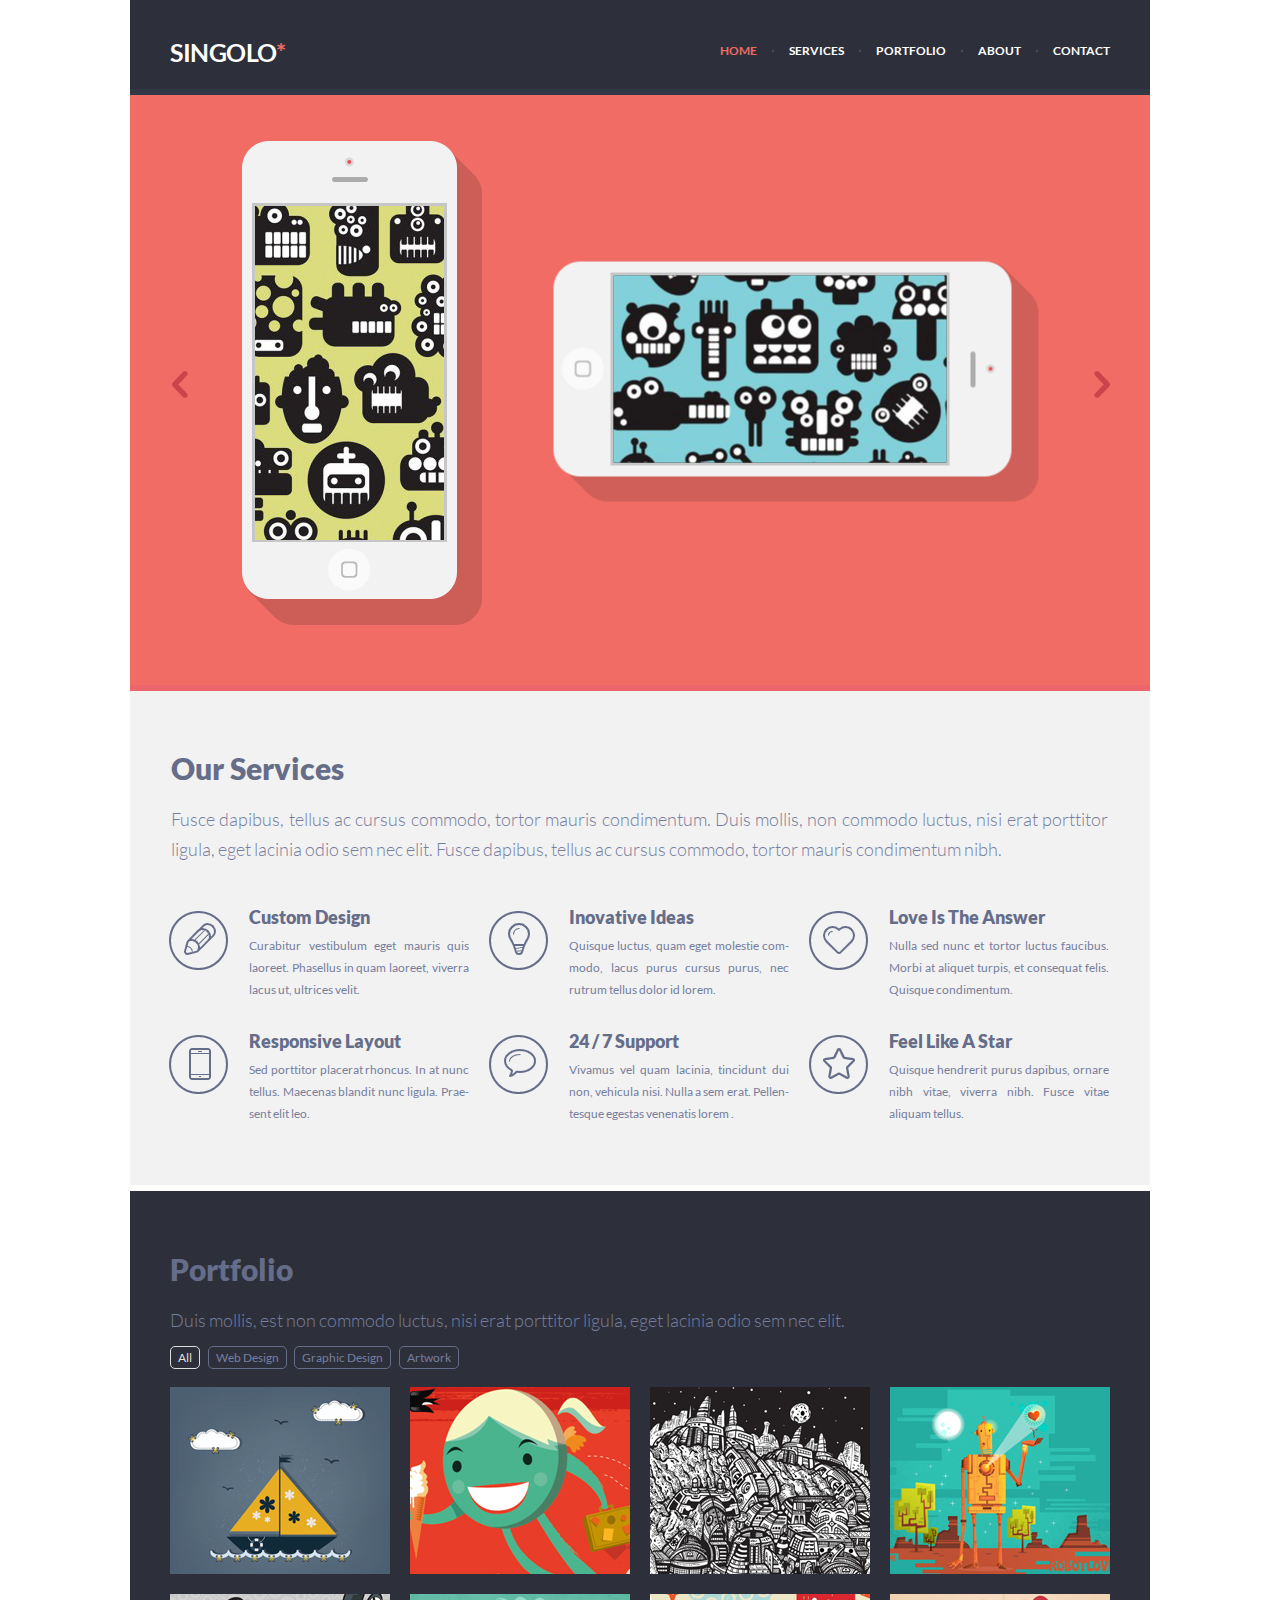
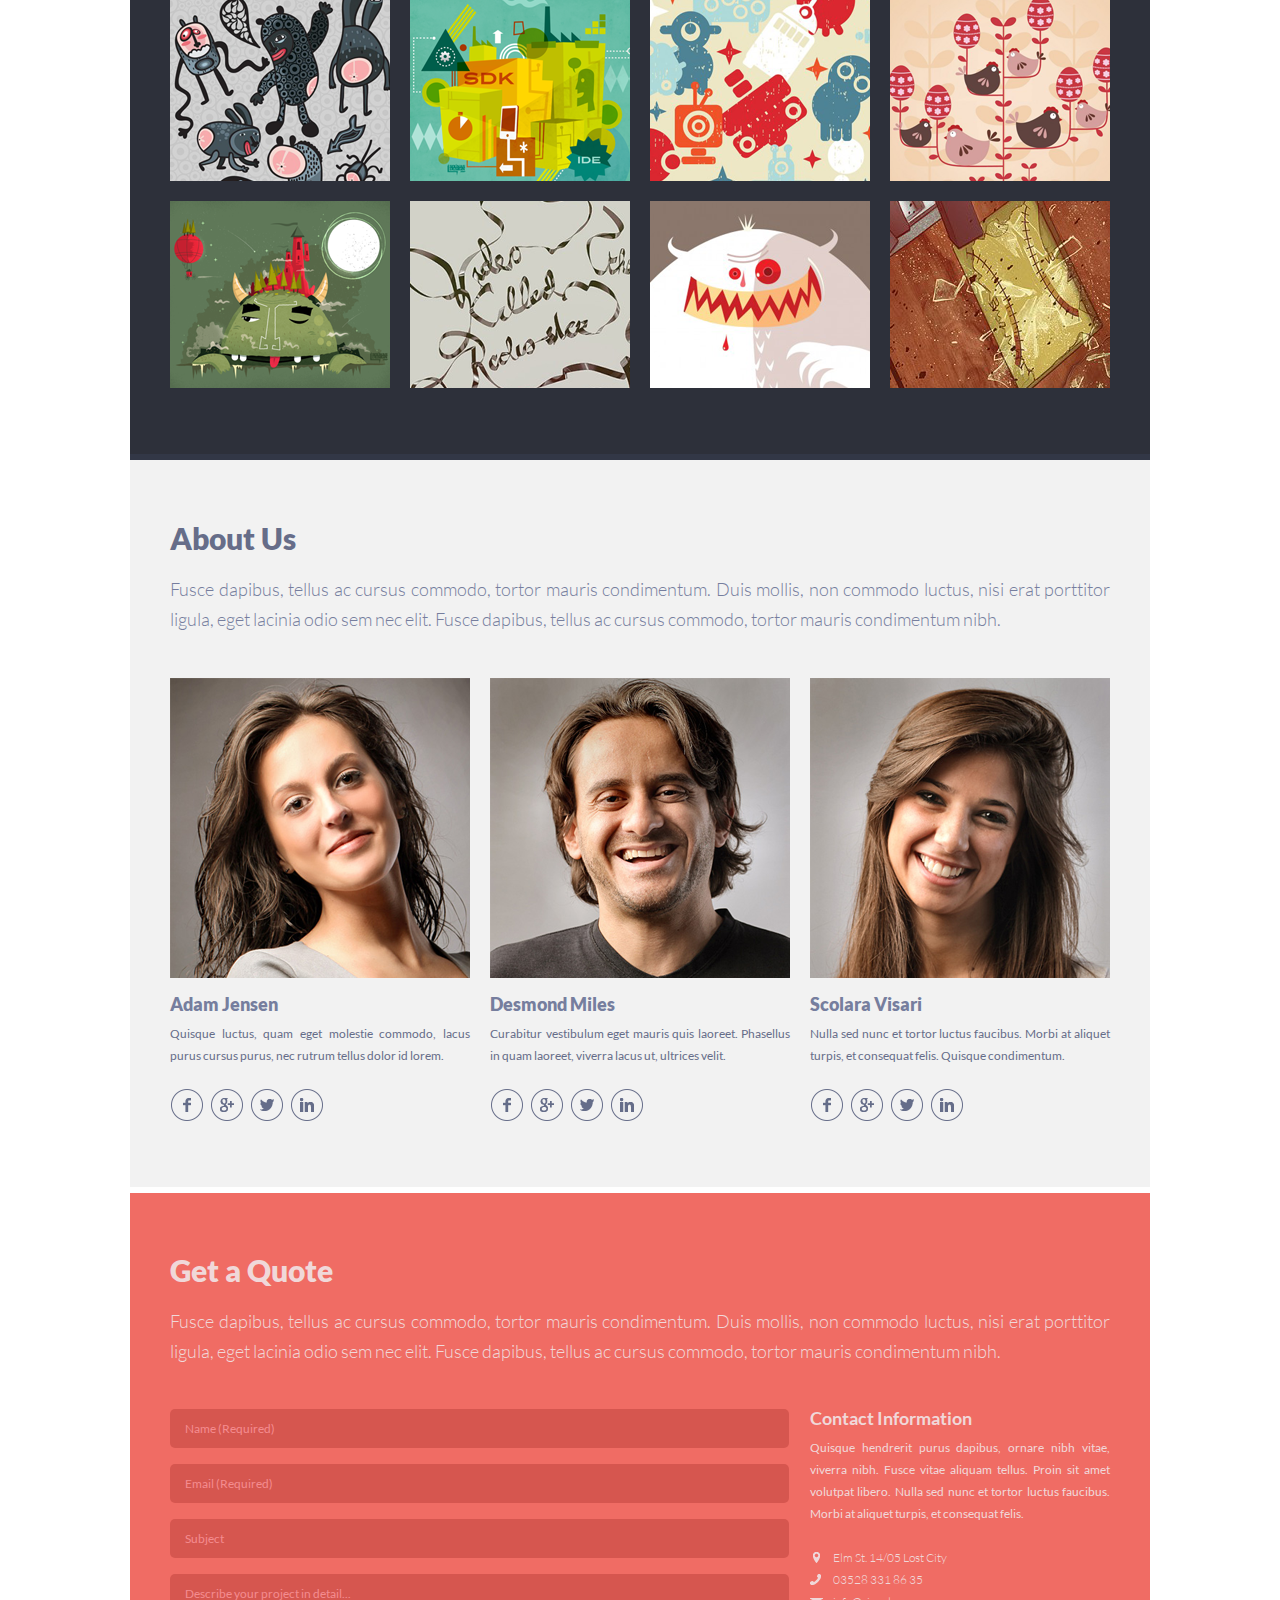
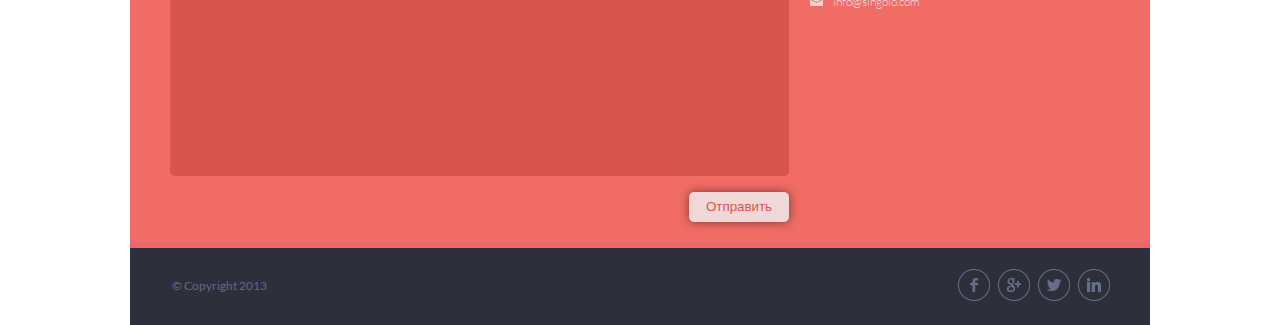
==== commit 6cc7271e: "feat: work on responsible layout" ====
--- a/index.html
+++ b/index.html
@@ -9,6 +9,7 @@
 <body>
     <div class="wrapper">
         <header class="header">
+            <div class="header__hamburger"></div>
             <div class="header__logo"><h1>SINGOLO<span class="header__logo_star">*</span></h1></div>
             <nav class="header__navigation">
                 <ul>
@@ -24,7 +25,7 @@
             <section class="slider" id="slider">
                 <div class="slider__promo">
                     <div class="arrows promo__arrow_left"><img src="./assets/images/chev-left.png" alt="chev left"></div>
-                    <div class="promo__content">
+                    <div class="promo__content" style="left: -100%;">
                         <div class="slide slide-1">
                             <div class="content__phone_vertical">
                                 <img src="./assets/images/phone/shadow.png" alt="phone shadow" class="shadow">
@@ -39,7 +40,7 @@
                                 <img src="./assets/images/phone/blue-screen-picture.png" alt="blue picture" id="blue-picture">
                             </div>
                         </div>
-                        <div class="slide">
+                        <div class="slide slide-2">
                             <img src="./assets/Slide-2.png" alt="slide 2" class="blue-slide">
                         </div>
                     </div>
--- a/style.css
+++ b/style.css
@@ -122,6 +122,17 @@
   margin-right: 0px;
 }
 
+.header__hamburger {
+  background-image: url("./assets/images/icons/Burger-menu-icon.png");
+  position: absolute;
+  height: 30px;
+  width: 30px;
+  left: 10px;
+  background-repeat: no-repeat;
+  background-position: center;
+  display: none;
+}
+
 .slider {
   /* background-color: #f06c64; */
 }
@@ -131,7 +142,7 @@
   align-items: center;
   border-bottom: 6px solid #ea666b;
   width: 1020px;
-  height: 594px;
+  height: 590px;
   position: relative;
 }
 
@@ -142,17 +153,11 @@
 .promo__content {
   position: relative;
   top: 0;
-  left: -1020px;
-  width: 10000px;
+  width: 400%;
 }
 
 .shifting {
   transition: left 0.2s ease-out;
-}
-
-.slide-2 {
-  background-image: url('./assets/Slide-2.png');
-  border-bottom: 6px solid #0f5bd6;
 }
 
 .arrows {
@@ -184,15 +189,7 @@
 
 .slide {
   height: 595px;
-  width: 1020px;
-}
-
-#s-1 {
-  background-color: red;
-}
-
-#s-2 {
-  background-color: #0f5bd6;
+  width: 100vw;
 }
 
 .slide-1 {
@@ -200,6 +197,13 @@
   position: relative;
   display: flex;
   background-color: #f06c64
+}
+
+.slide-2 {
+  display: flex;
+  justify-content: center;
+  background-color: #648BF0;
+  border-bottom: 6px solid #0f5bd6;
 }
 
 .shift-right {
@@ -563,6 +567,7 @@
   margin-right: 0;
   height: 300px;
   margin-bottom: 15px;
+  background-repeat: no-repeat;
 }
 
 .about__personalities {
@@ -922,6 +927,14 @@
 
 @media(max-width: 1019px) {
 
+  .header__logo h1 {
+    margin: 0 0 0 40px;
+  }
+
+  .header__navigation {
+    padding-top: 6px;
+  }
+
   .slider {
     height: 446px;
   }
@@ -931,19 +944,37 @@
     height: 100%;
   }
 
+  .promo__arrow_left {
+    margin-left: 30px;
+    margin-right: 55px;
+    padding-bottom: 0px;
+  }
+
+  .promo__arrow_right {
+    margin-left: 55px;
+    margin-right: 28px;
+    padding-bottom: 0px;
+  }
+
   .promo__content {
-    height: 445px;
+    height: 446px;
+  }
+
+  .content__phone_horizontal {
+    right: 21%;
+    top: 123px;
   }
 
   .content__phone_vertical {
     top: 45px;
-    left: 88px;
+    left: 11%;
   }
 
   .slide {
     height: 100%;
   }
-  .content__phone_vertical.shadow {
+
+  .content__phone_vertical .shadow {
     height: 363px;
   }
 
@@ -964,7 +995,7 @@
     width: 141px;
   }
 
-  .content__phone_horizontal.shadow {
+  .content__phone_horizontal .shadow {
     width: 181px;
     top: 149px;
     right: 31px;
@@ -992,4 +1023,114 @@
   .blue-slide {
     height: 100%;
   }
+
+  .services {
+    height: 564px;
+    padding-top: 44px;
+  }
+
+  .info {
+    margin-bottom: 36px;
+  }
+
+  .options {
+    grid-template-columns: repeat(2, 36vw);
+    grid-template-rows: repeat(3, 85px);
+    column-gap: 10vw;
+    row-gap: 59px;
+  }
+
+  .portfolio {
+    padding: 60px 40px 68px 40px;
+  }
+
+  .portfolio__description {
+    letter-spacing: 0.03em;
+    margin-bottom: 12px;
+    line-height: 1.5;
+  }
+
+  .gallery__filtering {
+    margin-bottom: 27px;
+  }
+
+  .gallery__tiles {
+    grid-template-columns: repeat(3, 216px);
+    grid-template-rows: repeat(4, 183px);
+  }
+
+  .about {
+    padding: 54px 40px 62px 40px;
+  }
+
+  .about__description {
+    margin-bottom: 37px;
+  }
+
+  .personalities {
+    width: 28.5vw;
+    margin-right: 2.5vw;
+  }
+
+  .personalities:last-child {
+    margin-right: 0;
+  }
+
+  .personalities__photo {
+    background-size: 100%;
+    width: 100%;
+    height: 28vw;
+  }
+
+  .personalities__name {
+    margin-bottom: 1px;
+  }
+
+  .personalities__description {
+    margin-bottom: 11px;
+    line-height: 1.8;
+  }
+
+  .quote {
+    padding: 34px 40px 55px 40px;
+  }
+
+  .quote__description {
+    margin-bottom: 25px;
+  }
+
+  .quote__form_container {
+    width: 58vw;
+  }
+
+  .quote__info {
+    width: 28.5vw;
+  }
+
+  .form_input {
+    margin-bottom: 10px;
+  }
+
+  .response__form textarea {
+    height: 136px;
+  }
+
+  .info_description {
+    margin: 4px 0 10px 0;
+  }
+
+  /* @media(max-width: 767px) {
+    .header {
+      justify-content: center;
+    }
+
+    .header__navigation {
+      display: none;
+    }
+
+    .header__hamburger {
+      display: block;
+    }
+  } */
+
 }